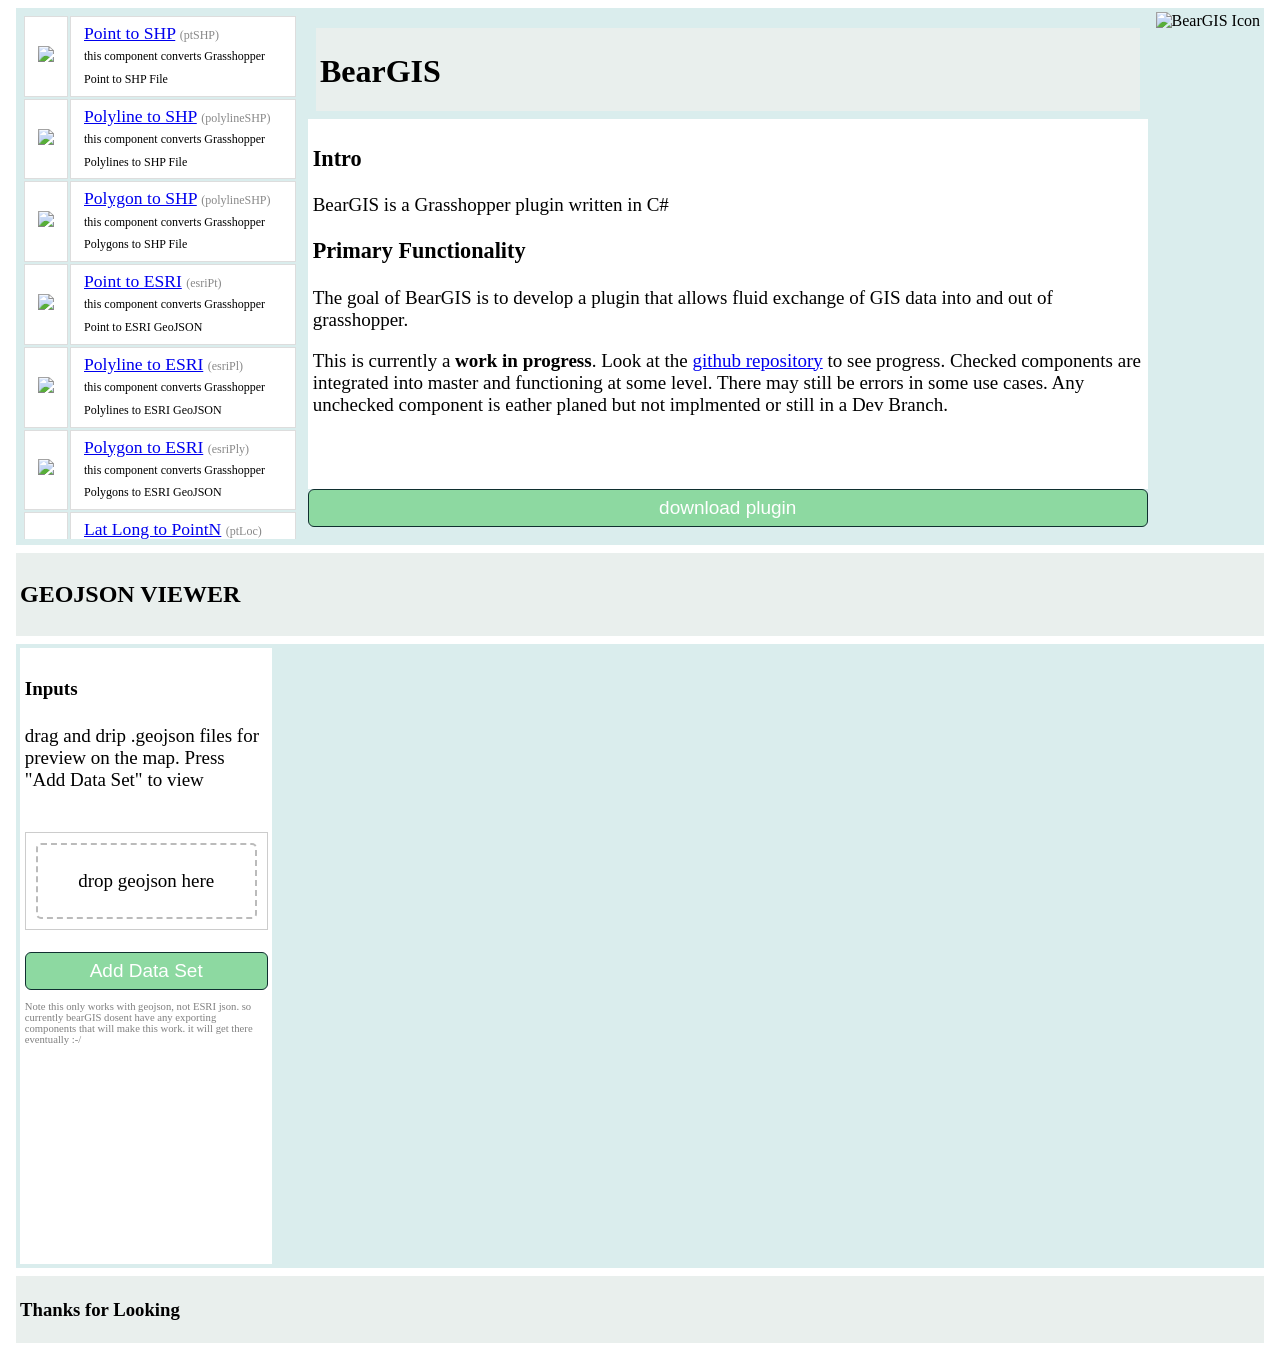
==== docs/index.html @ cea5297b "Update index.html" ====
<!DOCTYPE html>
<html>
  <head>
    <meta charset="utf-8">
    <meta http-equiv="X-UA-Compatible" content="IE=edge">
    <meta name="viewport" content="width=device-width, initial-scale=1">
    <title>BearGIS</title>
    <link rel="icon" href="https://github.com/nicoazel/BearGIS/raw/master/docs/img/BearGISIcon_sml.png">
    <meta name="description" content="BearGIS plugin page, short discription of component list. Also a simple geojson viewer, drag and drop your geojson dataset to view it on the map">
    <link rel="stylesheet" href="css/style.css">

    <!-- Lib Dependancy -->
    <script src="https://ajax.googleapis.com/ajax/libs/jquery/3.2.1/jquery.min.js"></script>
    <script src="js/ol.js"></script>

  </head><!-- end of head -->

  <script>
    //For the Javascript use in this site, all functionality is imported as a function in script tages
    // here you can choose to set global variables to share between differnt script tages
    // you allso will call any scripts to run on loading of the page.

    //gloabal variabls
    var loaded_ghx_master;
    var map;
    var geoJsonDataset;

    //Run all your global functions here
    var onloadfunctions = function (){
      map = loadmap();
    }

  </script>
  <body onload="onloadfunctions()"><!-- breaking out the
      <div class ='titlebar'>
        <h1> Grasshopper Serve : AECTech Hackathon</h1>
      </div> <!-- end of titelbar-->
      <!--------------------------->
      <div class = 'head main flex-grid'>

        <div class = 'col-1'>
          <table class="compose">
            <tbody>
              <!-- component template -->
              <tr>
                <td>
                  <a href="https://github.com/nicoazel/BearGIS">
                    <img src="https://github.com/nicoazel/BearGIS/raw/master/docs/img/comp-icon/BearGISIconSet-14.png">
                  </a>
                </td>
                <td>
                  <a href="https://github.com/nicoazel/BearGIS">Point to SHP</a>
                  <span class="codeword">(ptSHP)</span>
                  <br>
                  <span class="desc">
                    this component converts Grasshopper Point to SHP File
                  </span>
                </td>
              </tr>
              <!-- component template -->
              <tr>
                <td>
                  <a href="https://github.com/nicoazel/BearGIS">
                    <img src="https://github.com/nicoazel/BearGIS/raw/master/docs/img/comp-icon/BearGISIconSet-15.png">
                  </a>
                </td>
                <td>
                  <a href="https://github.com/nicoazel/BearGIS">Polyline to SHP</a>
                  <span class="codeword">(polylineSHP)</span>
                  <br>
                  <span class="desc">
                    this component converts Grasshopper Polylines to SHP File
                  </span>
                </td>
              </tr>
              <!-- component template -->
              <tr>
                <td>
                  <a href="https://github.com/nicoazel/BearGIS">
                    <img src="https://github.com/nicoazel/BearGIS/raw/master/docs/img/comp-icon/BearGISIconSet-16.png">
                  </a>
                </td>
                <td>
                  <a href="https://github.com/nicoazel/BearGIS">Polygon to SHP</a>
                  <span class="codeword">(polylineSHP)</span>
                  <br>
                  <span class="desc">
                    this component converts Grasshopper Polygons to SHP File
                  </span>
                </td>
              </tr>
            <!-- component template -->
            <tr>
              <td>
                <a href="https://github.com/nicoazel/BearGIS">
                  <img src="https://github.com/nicoazel/BearGIS/raw/master/docs/img/comp-icon/BearGISIconSet-14.png">
                </a>
              </td>
              <td>
                <a href="https://github.com/nicoazel/BearGIS">Point to ESRI</a>
                <span class="codeword">(esriPt)</span>
                <br>
                <span class="desc">
                  this component converts Grasshopper Point to ESRI GeoJSON
                </span>
              </td>
            </tr>
            <!-- component template -->
            <tr>
              <td>
                <a href="https://github.com/nicoazel/BearGIS">
                  <img src="https://github.com/nicoazel/BearGIS/raw/master/docs/img/comp-icon/BearGISIconSet-15.png">
                </a>
              </td>
              <td>
                <a href="https://github.com/nicoazel/BearGIS">Polyline to ESRI</a>
                <span class="codeword">(esriPl)</span>
                <br>
                <span class="desc">
                  this component converts Grasshopper Polylines to ESRI GeoJSON
                </span>
              </td>
            </tr>
            <!-- component template -->
            <tr>
              <td>
                <a href="https://github.com/nicoazel/BearGIS">
                  <img src="https://github.com/nicoazel/BearGIS/raw/master/docs/img/comp-icon/BearGISIconSet-16.png">
                </a>
              </td>
              <td>
                <a href="https://github.com/nicoazel/BearGIS">Polygon to ESRI</a>
                <span class="codeword">(esriPly)</span>
                <br>
                <span class="desc">
                  this component converts Grasshopper Polygons to ESRI GeoJSON
                </span>
              </td>
            </tr>
            <!-- component template -->
            <tr>
              <td>
                <a href="https://github.com/nicoazel/BearGIS">
                  <img src="https://github.com/nicoazel/BearGIS/raw/master/docs/img/comp-icon/BearGISIconSet-17.png">
                </a>
              </td>
              <td>
                <a href="https://github.com/nicoazel/BearGIS">Lat Long to PointN</a>
                <span class="codeword">(ptLoc)</span>
                <br>
                <span class="desc">
                  this component takes latatude, longatude, and desired projection system from an ESRI .prj file (ESRI WKT) and generates a point.
                </span>
              </td>
            </tr>
            <!-- component template -->
            <tr>
              <td>
                <a href="https://github.com/nicoazel/BearGIS">
                  <img src="https://github.com/nicoazel/BearGIS/raw/master/docs/img/comp-icon/BearGISIconSet-18.png">
                </a>
              </td>
              <td>
                <a href="https://github.com/nicoazel/BearGIS">Import ESRI GeoJSON</a>
                <span class="codeword">(impEsri)</span>
                <br>
                <span class="desc">
                  this component imports a ESRI formatted GeoJSON with its fields and attributes
                </span>
              </td>
            </tr>
            <!-- component template -->
            <tr>
              <td>
                <a href="https://github.com/nicoazel/BearGIS">
                  <img src="https://github.com/nicoazel/BearGIS/raw/master/docs/img/comp-icon/BearGISIconSet-20.png">
                </a>
              </td>
              <td>
                <a href="https://github.com/nicoazel/BearGIS">Read SHP</a>
                <span class="codeword">(rShp)</span>
                <br>
                <span class="desc">
                  this component reads .shp files into grasshopper!
                </span>
              </td>
            </tr>
          </tbody>
          </table>

        </div>
        <div class="viewer-master col-3" markdown="1">
          <div class="headder">
            <h1>BearGIS</h1>
          </div>
          <div class="center">
          <h3>Intro</h3>
          <p>BearGIS is a Grasshopper plugin written in C#</p>

          <h3>Primary Functionality</h3>
          <p>
            The goal of BearGIS is to develop a plugin that allows fluid exchange of GIS data into and out of grasshopper.
          </p>
          <p>
            This is currently a <strong>work in progress</strong>. Look at the <a href="https://github.com/nicoazel/BearGIS">github repository<a> to see progress. Checked components are integrated into master and functioning at some level. There may still be errors in some use cases. Any unchecked component is eather planed but not implmented or still in a Dev Branch.
          </p>
        </div>
        <div>
          <form method="get" target="_blank" href="https://github.com/nicoazel/BearGIS/raw/master/docs/plugin-zip/BearGIS_v0.01.3.zip" download>
          <button class="downloadButton" >download plugin</button>
        </form>
        </div>
      </div>

      <div class="col-1" markdown="1">
        <img src="https://github.com/nicoazel/BearGIS/raw/master/docs/img/BearGISIcon.png" alt="BearGIS Icon" height="525"/>
      </div>

      </div>



      <div class="headder">
        <h2> GEOJSON VIEWER <h2>
      </div><!-- end of header -->

      <div class = 'main flex-grid'>

        <div class = 'sidebar col-1'>
          <h4>Inputs</h4>
          <p>drag and drip .geojson files for preview on the map. Press "Add Data Set" to view</p>
          <br>
          <!--
          <div class="upload-files">
            <input type="file" id="file-browse" name="files[]" multiple size="1"> // onchange="loadJson()">
            <output class="file-list" id="file-browse-list"></output>
          </div>
        -->

          <div class="upload-files">
            <div id="file-drop-div">drop geojson here</div>
            <output class="file-list" id="file-drop-list"></output>
          </div>
          <br>
          <button class="myButton" onclick="AddLayer()" id=data_add_button type="button">Add Data Set</button>
          <p style="font-size:8pt; color:grey;">Note this only works with geojson, not ESRI json. so currently bearGIS dosent have any exporting components that will make this work. it will get there eventually :-/</p>
        </div><!-- end of Sidebar-->
        <!------------------------->
        <div class = 'viewer-master col-4'>
          <div id = 'viewer-top'>
          </div><!--end of viewer-top-->

          <div id = 'viewer-bottom'>

            <div id="map-div-id">
            </div><!-- end of map div -->

          </div><!--end of viewer-bottom-->
        </div><!-- end of viewer-master -->
        <!------------------------->

      </div><!-- end of main -->


      <!----------------------->
      <div class = "footer">
        <h3> Thanks for Looking</h3>
      </div><!-- end of footer -->

      <!-- Script Zone -->
      <script src='js/loadOpenLayersMap.js'></script>
      <script src='js/loadJsonRequest.js'></script>
      <script src='js/fileDragtoUpload.js'></script>
      <!--
      <script src='js/fileBrowstoUpbload.js'></script>
      -->

  </body>
</html>
---- docs/css/style.css ----
body{
  background-color: black#b4b4b4;

}

/*Class Styles */
.headder{
    background-color: #e9efed;
    align-content: center;
    height: 75px;
    padding: .25em;
    margin: .5em
}

.center{
  background-color: #ffffff;
  display: inline-block;
  min-height: 360px;
  min-width:200px;
  padding: .25em;
  margin: .5em
  font-family:Arial;
  font-size:19px;
}


.main{
  background-color: #daeded;
  padding: .25em;
  margin: .5em
}
.sidebar{
  background-color: #ffffff;
  display: inline-block;
  min-height: 400px;
  min-width:200px;
  padding: .25em;
  margin: .5em
  font-family:Arial;
  font-size:19px;
}
.viewer-master{
  float:right;
  display: inline-block;
  min-width: 400px;
  min-height: 400px
  padding: .25em;
  margin: .5em
}
.footer{
  background-color:#e9efed;
  align-content: center;
  padding: .25em;
  margin: .5em
}

.flex-grid {
  display: flex;
}
.flex-grid .col-1 {
  flex: 1;
}
.flex-grid .col-3 {
  flex: 3;
}
.flex-grid .col-4 {
  flex: 4;
}
/*ID Styles */
#viewer-top{

}
#viewer-bottom{

}
#map-div-id {
  height: 600px;
  width: 100%;
}

/*3d Viwer Styles */
.inner {
  margin:3px 0px 3px 0px;
}

.upload-files{
  padding: 10px;
  border: 1px solid #ccc;
}
#file-drop-div{
  border: 2px dashed #bbb;
  border-radius: 5px;
  padding: 25px;
  text-align: center;
}
.file-list{
  display: inline;
}



#controls {
  flex-direction:column;
  background-color:none;
  overflow:auto;
  top: 0px;
  padding: 10px;
}

.myButton {
	background-color:#8dd9a1;
	-moz-border-radius:6px;
	-webkit-border-radius:6px;
	border-radius:6px;
	border:1px solid #102f30;
	display:inline-block;
	cursor:pointer;
	color:#ffffff;
	font-family:Arial;
	font-size:19px;
	padding:7px 37px;
  width: 100%;
	text-decoration:none;
}
.myButton:hover {
	background-color:#30964b;
}
.myButton:active {
	position:relative;
	top:1px;
}

.downloadButton:hover {
    background-color: #30964b;
}
.downloadButton {
    background-color: #8dd9a1;
    -moz-border-radius: 6px;
    -webkit-border-radius: 6px;
    border-radius: 6px;
    border: 1px solid #102f30;
    display: inline-block;
    cursor: pointer;
    color: #ffffff;
    font-family: Arial;
    font-size: 19px;
    padding: 7px 37px;
    width: 100%;
    text-decoration: none;
}
.downloadButton a{
  cursor: pointer;
  color: #ffffff;
  font-family: Arial;
  font-size: 25px;
  text-decoration:none;
}
.downloadButton:active {
	position:relative;
	top:1px;
}


/* gh styles */
.compse{
  border-collapse: collapse;
  margin: 15px 0;
  border-spacing: 0;
  border: none;
  text-align: left;
  font-weight: normal;
  font-size: 10pt;
}

table tr{
  background-color: #FFF;
}
table td{
  line-height: 1.2;
  border: 1px solid #ddd;
  padding: 6px 13px;
  font-size: 1.1em;
}
tbody{
  overflow-y:scroll;
  height:525px;
  display:block;
}
table a{
  color:#dc3912
  text-decoration: underline;
}
table img{
  boarder:none;
  height:auto;
}
.codeword{
  font-size: 9pt;
  color: #888;
}
.desc{
  font-size: 9pt;
  padding-left: 0px;
  line-height: 1.65em;
}
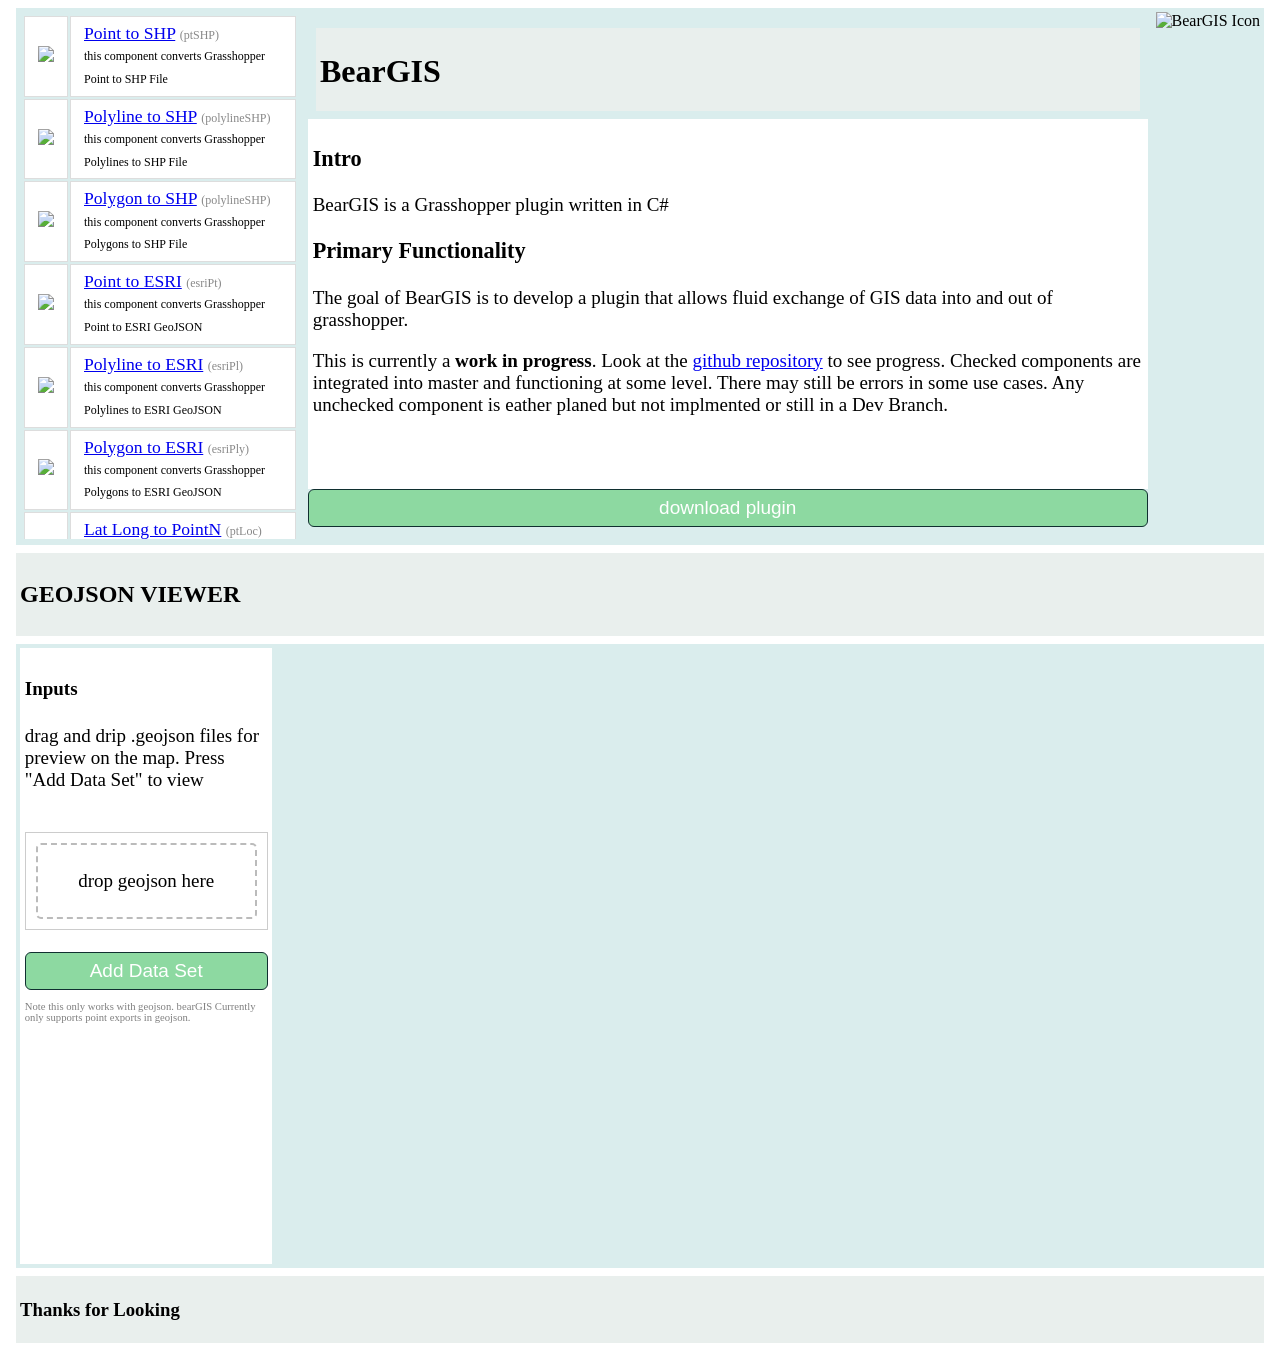
==== commit 2425e130: "geojson" ====
--- a/docs/index.html
+++ b/docs/index.html
@@ -206,7 +206,7 @@
           </p>
         </div>
         <div>
-          <form method="get" target="_blank" href="https://github.com/nicoazel/BearGIS/raw/master/docs/plugin-zip/BearGIS_v0.01.3.zip" download>
+          <form method="get" target="_blank" action="https://github.com/nicoazel/BearGIS/raw/master/docs/plugin-zip/BearGIS_v0.01.5.zip" download>
           <button class="downloadButton" >download plugin</button>
         </form>
         </div>
@@ -243,7 +243,7 @@
           </div>
           <br>
           <button class="myButton" onclick="AddLayer()" id=data_add_button type="button">Add Data Set</button>
-          <p style="font-size:8pt; color:grey;">Note this only works with geojson, not ESRI json. so currently bearGIS dosent have any exporting components that will make this work. it will get there eventually :-/</p>
+          <p style="font-size:8pt; color:grey;">Note this only works with geojson. bearGIS Currently only supports point exports in geojson.</p>
         </div><!-- end of Sidebar-->
         <!------------------------->
         <div class = 'viewer-master col-4'>
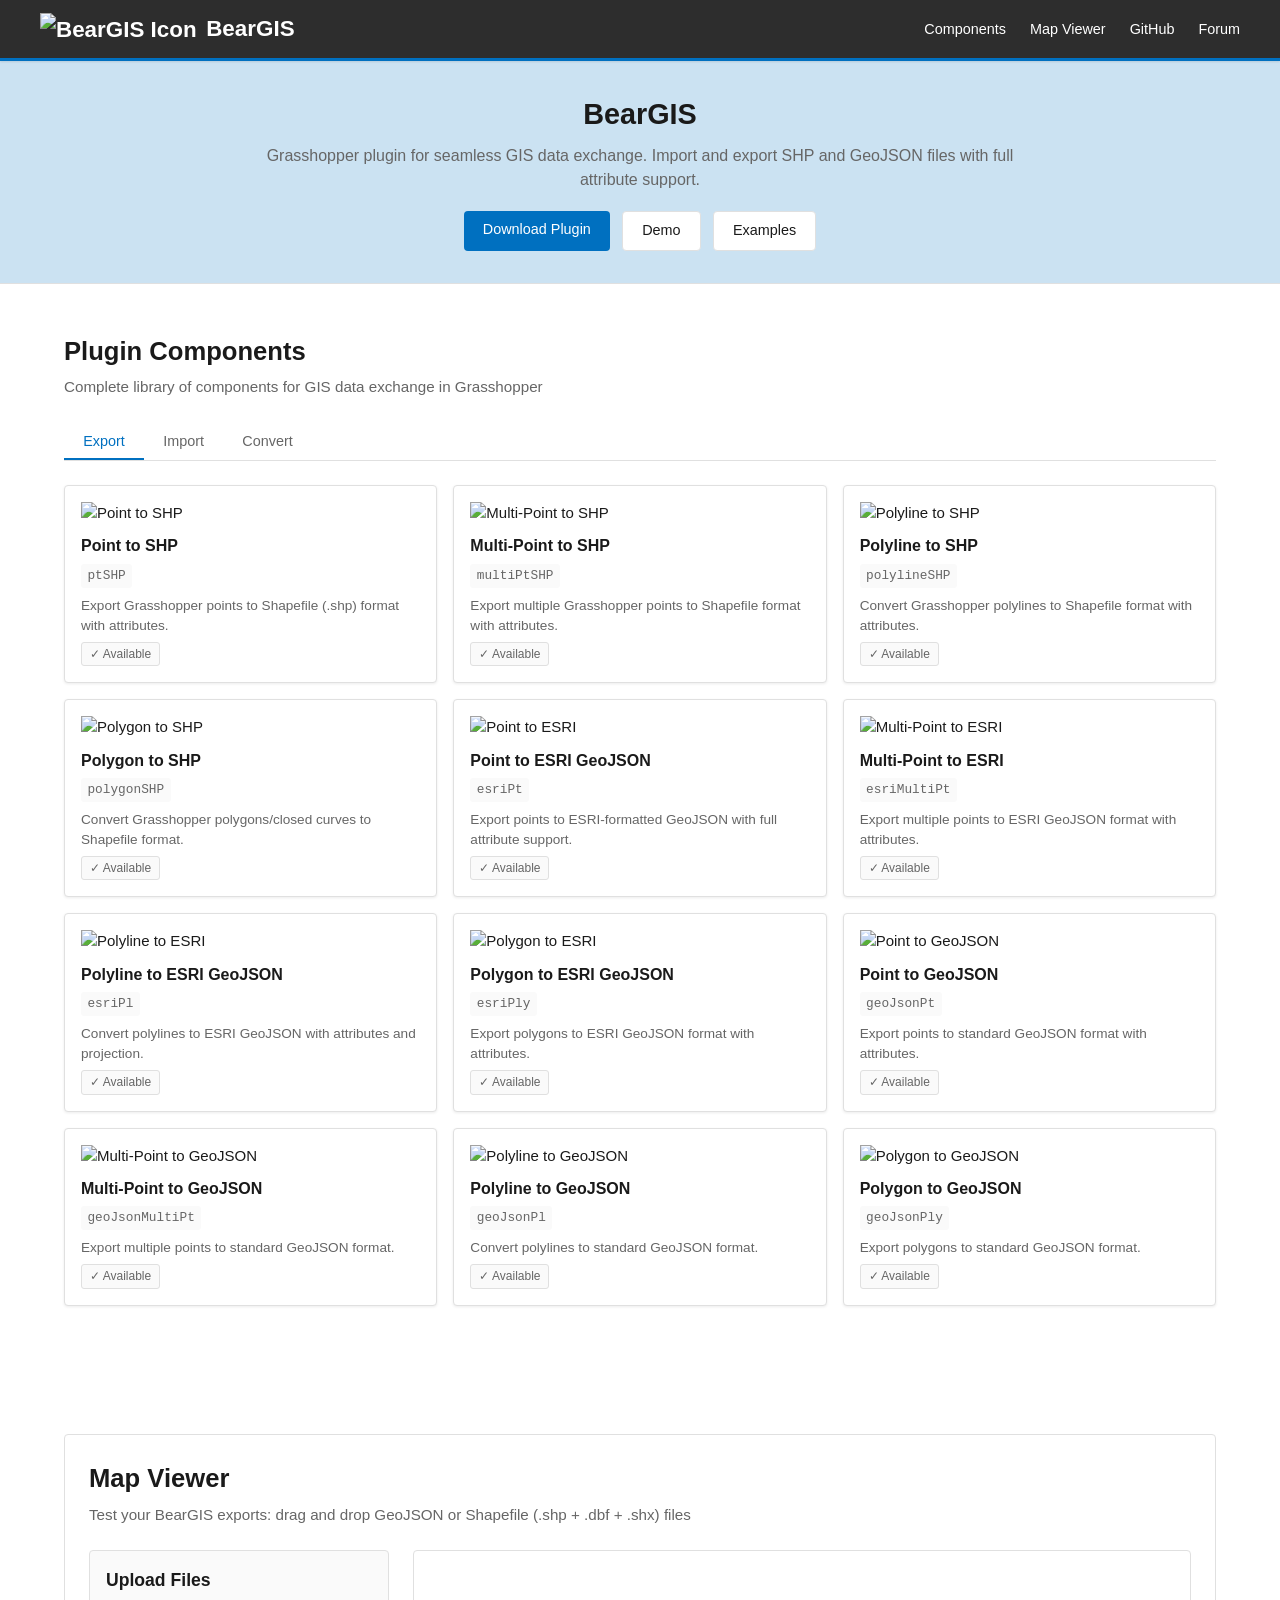
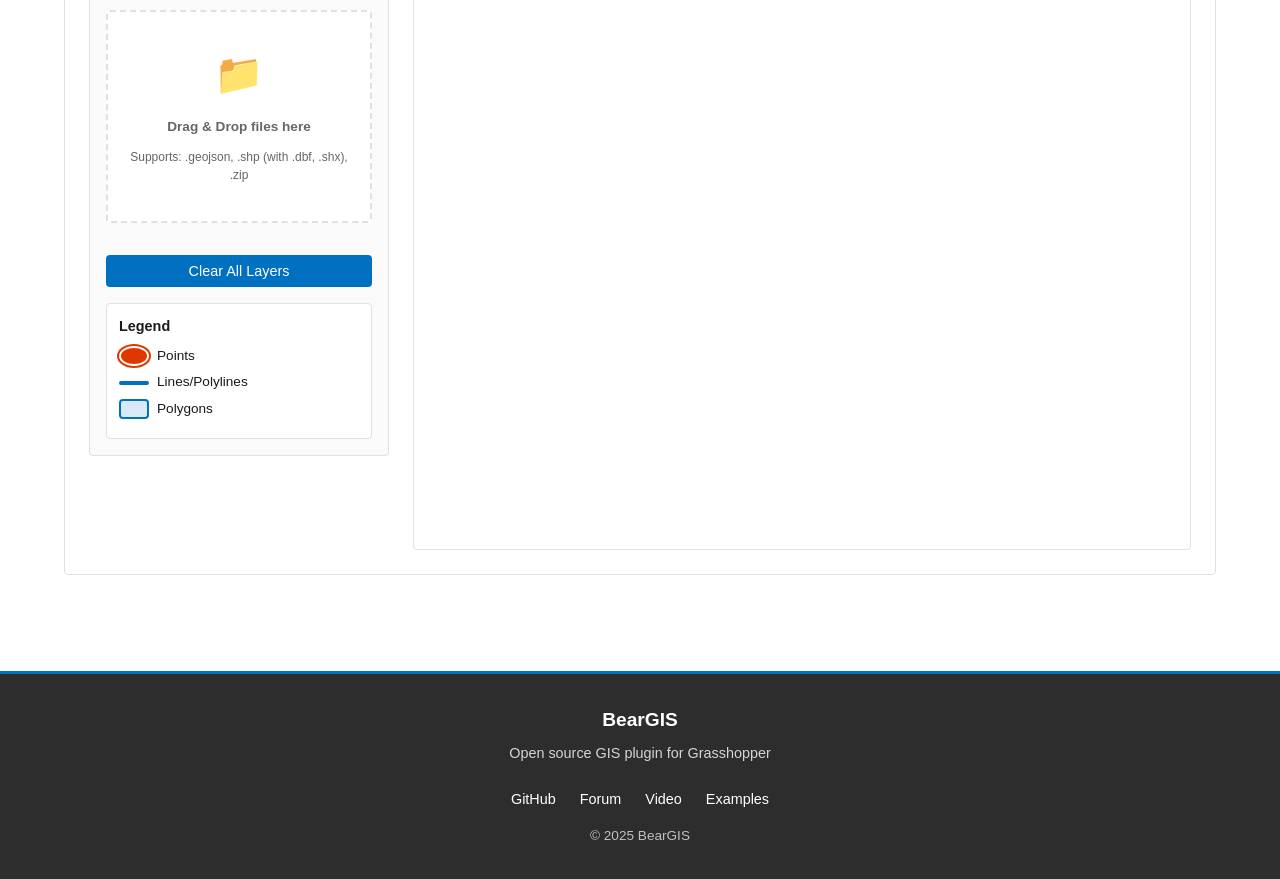
==== commit 8f39e627: "update docs site" ====
--- a/docs/index.html
+++ b/docs/index.html
@@ -1,279 +1,348 @@
 <!DOCTYPE html>
-<html>
+<html lang="en">
   <head>
     <meta charset="utf-8">
     <meta http-equiv="X-UA-Compatible" content="IE=edge">
     <meta name="viewport" content="width=device-width, initial-scale=1">
-    <title>BearGIS</title>
+    <title>BearGIS - Grasshopper GIS Data Exchange Plugin</title>
     <link rel="icon" href="https://github.com/nicoazel/BearGIS/raw/master/docs/img/BearGISIcon_sml.png">
-    <meta name="description" content="BearGIS plugin page, short discription of component list. Also a simple geojson viewer, drag and drop your geojson dataset to view it on the map">
+    <meta name="description" content="BearGIS is a Grasshopper plugin for fluid exchange of GIS data. Export and import SHP and GeoJSON files with an interactive map viewer for testing.">
     <link rel="stylesheet" href="css/style.css">
 
-    <!-- Lib Dependancy -->
+    <!-- Libraries -->
     <script src="https://ajax.googleapis.com/ajax/libs/jquery/3.2.1/jquery.min.js"></script>
     <script src="js/ol.js"></script>
-
-  </head><!-- end of head -->
+    <script src="https://unpkg.com/shpjs@latest/dist/shp.js"></script>
+
+  </head>
 
   <script>
-    //For the Javascript use in this site, all functionality is imported as a function in script tages
-    // here you can choose to set global variables to share between differnt script tages
-    // you allso will call any scripts to run on loading of the page.
-
-    //gloabal variabls
-    var loaded_ghx_master;
+    // Global variables
     var map;
     var geoJsonDataset;
-
-    //Run all your global functions here
+    var loadedLayers = [];
+    var layerCount = 0;
+
+    // Initialize on page load
     var onloadfunctions = function (){
       map = loadmap();
+      setupTabs();
     }
 
+    // Tab functionality
+    function setupTabs() {
+      const tabButtons = document.querySelectorAll('.tab-btn');
+      tabButtons.forEach(button => {
+        button.addEventListener('click', () => {
+          const targetTab = button.dataset.tab;
+          
+          // Remove active class from all buttons and contents
+          document.querySelectorAll('.tab-btn').forEach(btn => btn.classList.remove('active'));
+          document.querySelectorAll('.tab-content').forEach(content => content.classList.remove('active'));
+          
+          // Add active class to clicked button and corresponding content
+          button.classList.add('active');
+          document.getElementById(targetTab).classList.add('active');
+        });
+      });
+    }
   </script>
-  <body onload="onloadfunctions()"><!-- breaking out the
-      <div class ='titlebar'>
-        <h1> Grasshopper Serve : AECTech Hackathon</h1>
-      </div> <!-- end of titelbar-->
-      <!--------------------------->
-      <div class = 'head main flex-grid'>
-
-        <div class = 'col-1'>
-          <table class="compose">
-            <tbody>
-              <!-- component template -->
-              <tr>
-                <td>
-                  <a href="https://github.com/nicoazel/BearGIS">
-                    <img src="https://github.com/nicoazel/BearGIS/raw/master/docs/img/comp-icon/BearGISIconSet-14.png">
-                  </a>
-                </td>
-                <td>
-                  <a href="https://github.com/nicoazel/BearGIS">Point to SHP</a>
-                  <span class="codeword">(ptSHP)</span>
-                  <br>
-                  <span class="desc">
-                    this component converts Grasshopper Point to SHP File
-                  </span>
-                </td>
-              </tr>
-              <!-- component template -->
-              <tr>
-                <td>
-                  <a href="https://github.com/nicoazel/BearGIS">
-                    <img src="https://github.com/nicoazel/BearGIS/raw/master/docs/img/comp-icon/BearGISIconSet-15.png">
-                  </a>
-                </td>
-                <td>
-                  <a href="https://github.com/nicoazel/BearGIS">Polyline to SHP</a>
-                  <span class="codeword">(polylineSHP)</span>
-                  <br>
-                  <span class="desc">
-                    this component converts Grasshopper Polylines to SHP File
-                  </span>
-                </td>
-              </tr>
-              <!-- component template -->
-              <tr>
-                <td>
-                  <a href="https://github.com/nicoazel/BearGIS">
-                    <img src="https://github.com/nicoazel/BearGIS/raw/master/docs/img/comp-icon/BearGISIconSet-16.png">
-                  </a>
-                </td>
-                <td>
-                  <a href="https://github.com/nicoazel/BearGIS">Polygon to SHP</a>
-                  <span class="codeword">(polylineSHP)</span>
-                  <br>
-                  <span class="desc">
-                    this component converts Grasshopper Polygons to SHP File
-                  </span>
-                </td>
-              </tr>
-            <!-- component template -->
-            <tr>
-              <td>
-                <a href="https://github.com/nicoazel/BearGIS">
-                  <img src="https://github.com/nicoazel/BearGIS/raw/master/docs/img/comp-icon/BearGISIconSet-14.png">
-                </a>
-              </td>
-              <td>
-                <a href="https://github.com/nicoazel/BearGIS">Point to ESRI</a>
-                <span class="codeword">(esriPt)</span>
-                <br>
-                <span class="desc">
-                  this component converts Grasshopper Point to ESRI GeoJSON
-                </span>
-              </td>
-            </tr>
-            <!-- component template -->
-            <tr>
-              <td>
-                <a href="https://github.com/nicoazel/BearGIS">
-                  <img src="https://github.com/nicoazel/BearGIS/raw/master/docs/img/comp-icon/BearGISIconSet-15.png">
-                </a>
-              </td>
-              <td>
-                <a href="https://github.com/nicoazel/BearGIS">Polyline to ESRI</a>
-                <span class="codeword">(esriPl)</span>
-                <br>
-                <span class="desc">
-                  this component converts Grasshopper Polylines to ESRI GeoJSON
-                </span>
-              </td>
-            </tr>
-            <!-- component template -->
-            <tr>
-              <td>
-                <a href="https://github.com/nicoazel/BearGIS">
-                  <img src="https://github.com/nicoazel/BearGIS/raw/master/docs/img/comp-icon/BearGISIconSet-16.png">
-                </a>
-              </td>
-              <td>
-                <a href="https://github.com/nicoazel/BearGIS">Polygon to ESRI</a>
-                <span class="codeword">(esriPly)</span>
-                <br>
-                <span class="desc">
-                  this component converts Grasshopper Polygons to ESRI GeoJSON
-                </span>
-              </td>
-            </tr>
-            <!-- component template -->
-            <tr>
-              <td>
-                <a href="https://github.com/nicoazel/BearGIS">
-                  <img src="https://github.com/nicoazel/BearGIS/raw/master/docs/img/comp-icon/BearGISIconSet-17.png">
-                </a>
-              </td>
-              <td>
-                <a href="https://github.com/nicoazel/BearGIS">Lat Long to PointN</a>
-                <span class="codeword">(ptLoc)</span>
-                <br>
-                <span class="desc">
-                  this component takes latatude, longatude, and desired projection system from an ESRI .prj file (ESRI WKT) and generates a point.
-                </span>
-              </td>
-            </tr>
-            <!-- component template -->
-            <tr>
-              <td>
-                <a href="https://github.com/nicoazel/BearGIS">
-                  <img src="https://github.com/nicoazel/BearGIS/raw/master/docs/img/comp-icon/BearGISIconSet-18.png">
-                </a>
-              </td>
-              <td>
-                <a href="https://github.com/nicoazel/BearGIS">Import ESRI GeoJSON</a>
-                <span class="codeword">(impEsri)</span>
-                <br>
-                <span class="desc">
-                  this component imports a ESRI formatted GeoJSON with its fields and attributes
-                </span>
-              </td>
-            </tr>
-            <!-- component template -->
-            <tr>
-              <td>
-                <a href="https://github.com/nicoazel/BearGIS">
-                  <img src="https://github.com/nicoazel/BearGIS/raw/master/docs/img/comp-icon/BearGISIconSet-20.png">
-                </a>
-              </td>
-              <td>
-                <a href="https://github.com/nicoazel/BearGIS">Read SHP</a>
-                <span class="codeword">(rShp)</span>
-                <br>
-                <span class="desc">
-                  this component reads .shp files into grasshopper!
-                </span>
-              </td>
-            </tr>
-          </tbody>
-          </table>
-
-        </div>
-        <div class="viewer-master col-3" markdown="1">
-          <div class="headder">
-            <h1>BearGIS</h1>
-          </div>
-          <div class="center">
-          <h3>Intro</h3>
-          <p>BearGIS is a Grasshopper plugin written in C#</p>
-
-          <h3>Primary Functionality</h3>
-          <p>
-            The goal of BearGIS is to develop a plugin that allows fluid exchange of GIS data into and out of grasshopper.
-          </p>
-          <p>
-            This is currently a <strong>work in progress</strong>. Look at the <a href="https://github.com/nicoazel/BearGIS">github repository<a> to see progress. Checked components are integrated into master and functioning at some level. There may still be errors in some use cases. Any unchecked component is eather planed but not implmented or still in a Dev Branch.
-          </p>
-        </div>
-        <div>
-          <form method="get" target="_blank" action="https://github.com/nicoazel/BearGIS/raw/master/docs/plugin-zip/BearGIS_v0.01.5.zip" download>
-          <button class="downloadButton" >download plugin</button>
-        </form>
-        </div>
-      </div>
-
-      <div class="col-1" markdown="1">
-        <img src="https://github.com/nicoazel/BearGIS/raw/master/docs/img/BearGISIcon.png" alt="BearGIS Icon" height="525"/>
-      </div>
-
-      </div>
-
-
-
-      <div class="headder">
-        <h2> GEOJSON VIEWER <h2>
-      </div><!-- end of header -->
-
-      <div class = 'main flex-grid'>
-
-        <div class = 'sidebar col-1'>
-          <h4>Inputs</h4>
-          <p>drag and drip .geojson files for preview on the map. Press "Add Data Set" to view</p>
-          <br>
-          <!--
-          <div class="upload-files">
-            <input type="file" id="file-browse" name="files[]" multiple size="1"> // onchange="loadJson()">
-            <output class="file-list" id="file-browse-list"></output>
-          </div>
-        -->
-
-          <div class="upload-files">
-            <div id="file-drop-div">drop geojson here</div>
-            <output class="file-list" id="file-drop-list"></output>
-          </div>
-          <br>
-          <button class="myButton" onclick="AddLayer()" id=data_add_button type="button">Add Data Set</button>
-          <p style="font-size:8pt; color:grey;">Note this only works with geojson. bearGIS Currently only supports point exports in geojson.</p>
-        </div><!-- end of Sidebar-->
-        <!------------------------->
-        <div class = 'viewer-master col-4'>
-          <div id = 'viewer-top'>
-          </div><!--end of viewer-top-->
-
-          <div id = 'viewer-bottom'>
-
-            <div id="map-div-id">
-            </div><!-- end of map div -->
-
-          </div><!--end of viewer-bottom-->
-        </div><!-- end of viewer-master -->
-        <!------------------------->
-
-      </div><!-- end of main -->
-
-
-      <!----------------------->
-      <div class = "footer">
-        <h3> Thanks for Looking</h3>
-      </div><!-- end of footer -->
-
-      <!-- Script Zone -->
-      <script src='js/loadOpenLayersMap.js'></script>
-      <script src='js/loadJsonRequest.js'></script>
-      <script src='js/fileDragtoUpload.js'></script>
-      <!--
-      <script src='js/fileBrowstoUpbload.js'></script>
-      -->
+
+  <body onload="onloadfunctions()">
+    <!-- Navigation -->
+    <nav class="navbar">
+      <div class="navbar-content">
+        <h1>
+          <img src="https://github.com/nicoazel/BearGIS/raw/master/docs/img/BearGISIcon_sml.png" alt="BearGIS Icon">
+          BearGIS
+        </h1>
+        <ul class="nav-links">
+          <li><a href="#components">Components</a></li>
+          <li><a href="#map-viewer">Map Viewer</a></li>
+          <li><a href="https://github.com/nicoazel/BearGIS" target="_blank">GitHub</a></li>
+          <li><a href="https://discourse.mcneel.com/t/beargis-plugin-gis-data-reader-writer-shp-geojson/78602" target="_blank">Forum</a></li>
+        </ul>
+      </div>
+    </nav>
+
+    <!-- Hero Section -->
+    <section class="hero">
+      <div class="hero-content">
+        <h2>BearGIS</h2>
+        <p>Grasshopper plugin for seamless GIS data exchange. Import and export SHP and GeoJSON files with full attribute support.</p>
+        <div style="display: flex; gap: 0.75rem; justify-content: center; flex-wrap: wrap;">
+          <a href="https://github.com/nicoazel/BearGIS/raw/master/docs/plugin-zip/BearGIS_v0.01.6.zip" class="btn" download>Download Plugin</a>
+          <a href="https://youtu.be/wtc19CEzHuw" class="btn btn-secondary" target="_blank">Demo</a>
+          <a href="https://github.com/nicoazel/BearGIS/raw/master/docs/BearGIS%20Example.zip" class="btn btn-secondary" download>Examples</a>
+        </div>
+      </div>
+    </section>
+
+    <!-- Components Section -->
+    <section id="components" class="section">
+      <div class="container">
+        <div class="section-header">
+          <h2>Plugin Components</h2>
+          <p>Complete library of components for GIS data exchange in Grasshopper</p>
+        </div>
+
+        <!-- Tabs -->
+        <div class="tabs">
+          <button class="tab-btn active" data-tab="export-tab">Export</button>
+          <button class="tab-btn" data-tab="import-tab">Import</button>
+          <button class="tab-btn" data-tab="convert-tab">Convert</button>
+        </div>
+
+        <!-- Export Tab -->
+        <div id="export-tab" class="tab-content active">
+          <div class="card-grid">
+            <!-- Point to SHP -->
+            <div class="card fade-in">
+              <img class="card-icon" src="https://github.com/nicoazel/BearGIS/raw/master/docs/img/comp-icon/BearGISIconSet-14.png" alt="Point to SHP">
+              <h3>Point to SHP</h3>
+              <span class="component-name">ptSHP</span>
+              <p>Export Grasshopper points to Shapefile (.shp) format with attributes.</p>
+              <span class="card-status status-available">✓ Available</span>
+            </div>
+
+            <!-- Multi-Point to SHP -->
+            <div class="card fade-in">
+              <img class="card-icon" src="https://github.com/nicoazel/BearGIS/raw/master/docs/img/comp-icon/BearGISIconSet-14.png" alt="Multi-Point to SHP">
+              <h3>Multi-Point to SHP</h3>
+              <span class="component-name">multiPtSHP</span>
+              <p>Export multiple Grasshopper points to Shapefile format with attributes.</p>
+              <span class="card-status status-available">✓ Available</span>
+            </div>
+
+            <!-- Polyline to SHP -->
+            <div class="card fade-in">
+              <img class="card-icon" src="https://github.com/nicoazel/BearGIS/raw/master/docs/img/comp-icon/BearGISIconSet-15.png" alt="Polyline to SHP">
+              <h3>Polyline to SHP</h3>
+              <span class="component-name">polylineSHP</span>
+              <p>Convert Grasshopper polylines to Shapefile format with attributes.</p>
+              <span class="card-status status-available">✓ Available</span>
+            </div>
+
+            <!-- Polygon to SHP -->
+            <div class="card fade-in">
+              <img class="card-icon" src="https://github.com/nicoazel/BearGIS/raw/master/docs/img/comp-icon/BearGISIconSet-16.png" alt="Polygon to SHP">
+              <h3>Polygon to SHP</h3>
+              <span class="component-name">polygonSHP</span>
+              <p>Convert Grasshopper polygons/closed curves to Shapefile format.</p>
+              <span class="card-status status-available">✓ Available</span>
+            </div>
+
+            <!-- Point to ESRI GeoJSON -->
+            <div class="card fade-in">
+              <img class="card-icon" src="https://github.com/nicoazel/BearGIS/raw/master/docs/img/comp-icon/BearGISIconSet-14.png" alt="Point to ESRI">
+              <h3>Point to ESRI GeoJSON</h3>
+              <span class="component-name">esriPt</span>
+              <p>Export points to ESRI-formatted GeoJSON with full attribute support.</p>
+              <span class="card-status status-available">✓ Available</span>
+            </div>
+
+            <!-- Multi-Point to ESRI GeoJSON -->
+            <div class="card fade-in">
+              <img class="card-icon" src="https://github.com/nicoazel/BearGIS/raw/master/docs/img/comp-icon/BearGISIconSet-14.png" alt="Multi-Point to ESRI">
+              <h3>Multi-Point to ESRI</h3>
+              <span class="component-name">esriMultiPt</span>
+              <p>Export multiple points to ESRI GeoJSON format with attributes.</p>
+              <span class="card-status status-available">✓ Available</span>
+            </div>
+
+            <!-- Polyline to ESRI GeoJSON -->
+            <div class="card fade-in">
+              <img class="card-icon" src="https://github.com/nicoazel/BearGIS/raw/master/docs/img/comp-icon/BearGISIconSet-15.png" alt="Polyline to ESRI">
+              <h3>Polyline to ESRI GeoJSON</h3>
+              <span class="component-name">esriPl</span>
+              <p>Convert polylines to ESRI GeoJSON with attributes and projection.</p>
+              <span class="card-status status-available">✓ Available</span>
+            </div>
+
+            <!-- Polygon to ESRI GeoJSON -->
+            <div class="card fade-in">
+              <img class="card-icon" src="https://github.com/nicoazel/BearGIS/raw/master/docs/img/comp-icon/BearGISIconSet-16.png" alt="Polygon to ESRI">
+              <h3>Polygon to ESRI GeoJSON</h3>
+              <span class="component-name">esriPly</span>
+              <p>Export polygons to ESRI GeoJSON format with attributes.</p>
+              <span class="card-status status-available">✓ Available</span>
+            </div>
+
+            <!-- Point to GeoJSON -->
+            <div class="card fade-in">
+              <img class="card-icon" src="https://github.com/nicoazel/BearGIS/raw/master/docs/img/comp-icon/BearGISIconSet-14.png" alt="Point to GeoJSON">
+              <h3>Point to GeoJSON</h3>
+              <span class="component-name">geoJsonPt</span>
+              <p>Export points to standard GeoJSON format with attributes.</p>
+              <span class="card-status status-available">✓ Available</span>
+            </div>
+
+            <!-- Multi-Point to GeoJSON -->
+            <div class="card fade-in">
+              <img class="card-icon" src="https://github.com/nicoazel/BearGIS/raw/master/docs/img/comp-icon/BearGISIconSet-14.png" alt="Multi-Point to GeoJSON">
+              <h3>Multi-Point to GeoJSON</h3>
+              <span class="component-name">geoJsonMultiPt</span>
+              <p>Export multiple points to standard GeoJSON format.</p>
+              <span class="card-status status-available">✓ Available</span>
+            </div>
+
+            <!-- Polyline to GeoJSON -->
+            <div class="card fade-in">
+              <img class="card-icon" src="https://github.com/nicoazel/BearGIS/raw/master/docs/img/comp-icon/BearGISIconSet-15.png" alt="Polyline to GeoJSON">
+              <h3>Polyline to GeoJSON</h3>
+              <span class="component-name">geoJsonPl</span>
+              <p>Convert polylines to standard GeoJSON format.</p>
+              <span class="card-status status-available">✓ Available</span>
+            </div>
+
+            <!-- Polygon to GeoJSON -->
+            <div class="card fade-in">
+              <img class="card-icon" src="https://github.com/nicoazel/BearGIS/raw/master/docs/img/comp-icon/BearGISIconSet-16.png" alt="Polygon to GeoJSON">
+              <h3>Polygon to GeoJSON</h3>
+              <span class="component-name">geoJsonPly</span>
+              <p>Export polygons to standard GeoJSON format.</p>
+              <span class="card-status status-available">✓ Available</span>
+            </div>
+          </div>
+        </div>
+
+        <!-- Import Tab -->
+        <div id="import-tab" class="tab-content">
+          <div class="card-grid">
+            <!-- Read SHP -->
+            <div class="card fade-in">
+              <img class="card-icon" src="https://github.com/nicoazel/BearGIS/raw/master/docs/img/comp-icon/BearGISIconSet-20.png" alt="Read SHP">
+              <h3>Read SHP</h3>
+              <span class="component-name">rShp</span>
+              <p>Import Shapefile (.shp) into Grasshopper with geometry and attributes. Multi-part geometries are handled with sub-branches.</p>
+              <span class="card-status status-available">✓ Available</span>
+            </div>
+
+            <!-- Import ESRI GeoJSON -->
+            <div class="card fade-in">
+              <img class="card-icon" src="https://github.com/nicoazel/BearGIS/raw/master/docs/img/comp-icon/BearGISIconSet-18.png" alt="Import ESRI GeoJSON">
+              <h3>Import ESRI GeoJSON</h3>
+              <span class="component-name">impEsri</span>
+              <p>Import ESRI-formatted GeoJSON files with fields and attributes. Supports multi-part geometry with sub-branches.</p>
+              <span class="card-status status-available">✓ Available</span>
+            </div>
+
+            <!-- Import GeoJSON -->
+            <div class="card fade-in">
+              <img class="card-icon" src="https://github.com/nicoazel/BearGIS/raw/master/docs/img/comp-icon/BearGISIconSet-18.png" alt="Import GeoJSON">
+              <h3>Import GeoJSON</h3>
+              <span class="component-name">impGeoJson</span>
+              <p>Import standard GeoJSON files with all fields and attributes. Multi-part geometry supported.</p>
+              <span class="card-status status-available">✓ Available</span>
+            </div>
+          </div>
+        </div>
+
+        <!-- Convert Tab -->
+        <div id="convert-tab" class="tab-content">
+          <div class="card-grid">
+            <!-- Lat Long to Point -->
+            <div class="card fade-in">
+              <img class="card-icon" src="https://github.com/nicoazel/BearGIS/raw/master/docs/img/comp-icon/BearGISIconSet-17.png" alt="Lat Long to Point">
+              <h3>Lat Long to Point</h3>
+              <span class="component-name">ptLoc</span>
+              <p>Convert latitude/longitude coordinates to Grasshopper points using ESRI .prj files. All coordinates are in WGS84 (EPSG:4326).</p>
+              <span class="card-status status-available">✓ Available</span>
+            </div>
+
+            <!-- Point to Lat Lon -->
+            <div class="card fade-in">
+              <img class="card-icon" src="https://github.com/nicoazel/BearGIS/raw/master/docs/img/comp-icon/BearGISIconSet-17.png" alt="Point to Lat Lon">
+              <h3>Point to Lat Lon</h3>
+              <span class="component-name">ptLatLon</span>
+              <p>Convert Grasshopper points to latitude/longitude based on .prj file projection. Outputs in WGS84.</p>
+              <span class="card-status status-available">✓ Available</span>
+            </div>
+
+            <!-- Reproject -->
+            <div class="card fade-in">
+              <img class="card-icon" src="https://github.com/nicoazel/BearGIS/raw/master/docs/img/comp-icon/BearGISIconSet-17.png" alt="Reproject">
+              <h3>Reproject</h3>
+              <span class="component-name">reproject</span>
+              <p>Transform points between different projection systems using ESRI .prj files.</p>
+              <span class="card-status status-available">✓ Available</span>
+            </div>
+          </div>
+        </div>
+      </div>
+    </section>
+
+    <!-- Map Viewer Section -->
+    <section id="map-viewer" class="section">
+      <div class="container">
+        <div class="map-section">
+          <div class="section-header">
+            <h2>Map Viewer</h2>
+            <p>Test your BearGIS exports: drag and drop GeoJSON or Shapefile (.shp + .dbf + .shx) files</p>
+          </div>
+
+          <div class="map-container">
+            <!-- Controls Sidebar -->
+            <div class="map-controls">
+              <h3>Upload Files</h3>
+              
+              <div class="upload-area" id="file-drop-div">
+                <div class="upload-icon">📁</div>
+                <p><strong>Drag & Drop files here</strong></p>
+                <p class="file-types">Supports: .geojson, .shp (with .dbf, .shx), .zip</p>
+              </div>
+
+              <div id="file-list-container" style="display: none;">
+                <h4>Loaded Files</h4>
+                <div class="file-list" id="file-drop-list"></div>
+              </div>
+
+              <button class="btn" onclick="clearAllLayers()" style="width: 100%; margin-top: 1rem;">Clear All Layers</button>
+
+              <div class="map-legend">
+                <h4>Legend</h4>
+                <div class="legend-item">
+                  <div class="legend-symbol point"></div>
+                  <span>Points</span>
+                </div>
+                <div class="legend-item">
+                  <div class="legend-symbol line"></div>
+                  <span>Lines/Polylines</span>
+                </div>
+                <div class="legend-item">
+                  <div class="legend-symbol polygon"></div>
+                  <span>Polygons</span>
+                </div>
+              </div>
+            </div>
+
+            <!-- Map -->
+            <div>
+              <div id="map-div-id"></div>
+            </div>
+          </div>
+        </div>
+      </div>
+    </section>
+
+    <!-- Footer -->
+    <footer class="footer">
+      <div class="footer-content">
+        <h3>BearGIS</h3>
+        <p>Open source GIS plugin for Grasshopper</p>
+        <div class="footer-links">
+          <a href="https://github.com/nicoazel/BearGIS" target="_blank">GitHub</a>
+          <a href="https://discourse.mcneel.com/t/beargis-plugin-gis-data-reader-writer-shp-geojson/78602" target="_blank">Forum</a>
+          <a href="https://youtu.be/wtc19CEzHuw" target="_blank">Video</a>
+          <a href="https://github.com/nicoazel/BearGIS/raw/master/docs/BearGIS%20Example.zip" download>Examples</a>
+        </div>
+        <p style="margin-top: 1rem; opacity: 0.7; font-size: 0.85rem;">&copy; 2025 BearGIS</p>
+      </div>
+    </footer>
+
+    <!-- Scripts -->
+    <script src='js/loadOpenLayersMap.js'></script>
+    <script src='js/fileHandler.js'></script>
 
   </body>
 </html>
--- a/docs/css/style.css
+++ b/docs/css/style.css
@@ -1,205 +1,582 @@
-body{
-  background-color: black#b4b4b4;
-
-}
-
-/*Class Styles */
-.headder{
-    background-color: #e9efed;
-    align-content: center;
-    height: 75px;
-    padding: .25em;
-    margin: .5em
-}
-
-.center{
-  background-color: #ffffff;
+:root {
+  --primary-color: #0070c0;
+  --primary-dark: #2d2d2d;
+  --accent-red: #de3800;
+  --accent-brown: #99583f;
+  --accent-light-blue: #cbe2f2;
+  --bg-color: #ffffff;
+  --card-bg: #fafafa;
+  --text-primary: #1a1a1a;
+  --text-secondary: #666666;
+  --border-color: #e0e0e0;
+  --shadow: 0 1px 3px rgba(0,0,0,0.08);
+  --shadow-hover: 0 2px 6px rgba(0,0,0,0.12);
+}
+
+* {
+  margin: 0;
+  padding: 0;
+  box-sizing: border-box;
+}
+
+body {
+  font-family: -apple-system, BlinkMacSystemFont, 'Segoe UI', Roboto, 'Helvetica Neue', Arial, sans-serif;
+  background-color: var(--bg-color);
+  color: var(--text-primary);
+  line-height: 1.5;
+  overflow-x: hidden;
+  font-size: 15px;
+}
+
+/* Navigation */
+.navbar {
+  background: var(--primary-dark);
+  color: white;
+  padding: 0.75rem 1.5rem;
+  box-shadow: 0 1px 2px rgba(0,0,0,0.1);
+  position: sticky;
+  top: 0;
+  z-index: 1000;
+  border-bottom: 3px solid var(--primary-color);
+}
+
+.navbar-content {
+  max-width: 1200px;
+  margin: 0 auto;
+  display: flex;
+  justify-content: space-between;
+  align-items: center;
+}
+
+.navbar h1 {
+  font-size: 1.4rem;
+  font-weight: 600;
+  display: flex;
+  align-items: center;
+  gap: 0.6rem;
+}
+
+.navbar img {
+  height: 32px;
+  width: auto;
+}
+
+.nav-links {
+  display: flex;
+  gap: 1.5rem;
+  list-style: none;
+}
+
+.nav-links a {
+  color: white;
+  text-decoration: none;
+  font-weight: 400;
+  font-size: 0.9rem;
+  transition: color 0.2s;
+}
+
+.nav-links a:hover {
+  color: var(--primary-color);
+}
+
+/* Hero Section */
+.hero {
+  background: var(--accent-light-blue);
+  padding: 2rem 1.5rem;
+  text-align: center;
+  border-bottom: 1px solid var(--border-color);
+}
+
+.hero-content {
+  max-width: 800px;
+  margin: 0 auto;
+}
+
+.hero h2 {
+  font-size: 1.8rem;
+  margin-bottom: 0.5rem;
+  color: var(--text-primary);
+  font-weight: 600;
+}
+
+.hero p {
+  font-size: 1rem;
+  color: var(--text-secondary);
+  margin-bottom: 1.2rem;
+  line-height: 1.5;
+}
+
+.btn {
   display: inline-block;
-  min-height: 360px;
-  min-width:200px;
-  padding: .25em;
-  margin: .5em
-  font-family:Arial;
-  font-size:19px;
-}
-
-
-.main{
-  background-color: #daeded;
-  padding: .25em;
-  margin: .5em
-}
-.sidebar{
-  background-color: #ffffff;
+  padding: 0.5rem 1.2rem;
+  background-color: var(--primary-color);
+  color: white;
+  text-decoration: none;
+  border-radius: 4px;
+  font-weight: 500;
+  font-size: 0.9rem;
+  transition: all 0.2s;
+  border: none;
+  cursor: pointer;
+}
+
+.btn:hover {
+  background-color: var(--primary-dark);
+  transform: translateY(-1px);
+}
+
+.btn-secondary {
+  background-color: white;
+  color: var(--text-primary);
+  border: 1px solid var(--border-color);
+}
+
+.btn-secondary:hover {
+  background-color: var(--card-bg);
+}
+
+/* Container */
+.container {
+  max-width: 1200px;
+  margin: 0 auto;
+  padding: 1.5rem;
+}
+
+/* Section Styles */
+.section {
+  padding: 1.5rem 0;
+}
+
+.section-header {
+  margin-bottom: 1.5rem;
+}
+
+.section-header h2 {
+  font-size: 1.6rem;
+  color: var(--text-primary);
+  margin-bottom: 0.4rem;
+  font-weight: 600;
+}
+
+.section-header p {
+  font-size: 0.95rem;
+  color: var(--text-secondary);
+  max-width: 700px;
+  line-height: 1.5;
+}
+
+/* Cards */
+.card-grid {
+  display: grid;
+  grid-template-columns: repeat(auto-fill, minmax(280px, 1fr));
+  gap: 1rem;
+  margin-bottom: 1rem;
+}
+
+.card {
+  background: white;
+  border-radius: 4px;
+  padding: 1rem;
+  box-shadow: var(--shadow);
+  transition: box-shadow 0.2s;
+  border: 1px solid var(--border-color);
+}
+
+.card:hover {
+  box-shadow: var(--shadow-hover);
+}
+
+.card-icon {
+  width: 40px;
+  height: 40px;
+  margin-bottom: 0.6rem;
+  object-fit: contain;
+}
+
+.card h3 {
+  font-size: 1rem;
+  margin-bottom: 0.3rem;
+  color: var(--text-primary);
+  font-weight: 600;
+}
+
+.card .component-name {
+  font-size: 0.8rem;
+  color: var(--text-secondary);
+  font-family: 'Courier New', monospace;
+  background: var(--card-bg);
+  padding: 0.15rem 0.4rem;
+  border-radius: 3px;
   display: inline-block;
-  min-height: 400px;
-  min-width:200px;
-  padding: .25em;
-  margin: .5em
-  font-family:Arial;
-  font-size:19px;
-}
-.viewer-master{
-  float:right;
+  margin-bottom: 0.5rem;
+}
+
+.card p {
+  color: var(--text-secondary);
+  font-size: 0.85rem;
+  line-height: 1.45;
+}
+
+.card-status {
   display: inline-block;
-  min-width: 400px;
-  min-height: 400px
-  padding: .25em;
-  margin: .5em
-}
-.footer{
-  background-color:#e9efed;
-  align-content: center;
-  padding: .25em;
-  margin: .5em
-}
-
-.flex-grid {
-  display: flex;
-}
-.flex-grid .col-1 {
+  padding: 0.15rem 0.5rem;
+  border-radius: 3px;
+  font-size: 0.75rem;
+  font-weight: 500;
+  margin-top: 0.4rem;
+}
+
+.status-available {
+  background: var(--card-bg);
+  color: var(--text-secondary);
+  border: 1px solid var(--border-color);
+}
+
+.status-wip {
+  background: #fff3cd;
+  color: #856404;
+}
+
+/* Tabs */
+.tabs {
+  display: flex;
+  gap: 0;
+  margin-bottom: 1.5rem;
+  border-bottom: 1px solid var(--border-color);
+  flex-wrap: wrap;
+}
+
+.tab-btn {
+  padding: 0.6rem 1.2rem;
+  background: none;
+  border: none;
+  color: var(--text-secondary);
+  font-size: 0.9rem;
+  font-weight: 500;
+  cursor: pointer;
+  border-bottom: 2px solid transparent;
+  transition: all 0.2s;
+}
+
+.tab-btn:hover {
+  color: var(--text-primary);
+}
+
+.tab-btn.active {
+  color: var(--primary-color);
+  border-bottom-color: var(--primary-color);
+}
+
+.tab-content {
+  display: none;
+}
+
+.tab-content.active {
+  display: block;
+}
+
+/* Map Viewer Section */
+.map-section {
+  background: white;
+  border: 1px solid var(--border-color);
+  border-radius: 4px;
+  padding: 1.5rem;
+  margin: 1rem 0;
+}
+
+.map-container {
+  display: grid;
+  grid-template-columns: 300px 1fr;
+  gap: 1.5rem;
+  margin-top: 1rem;
+}
+
+.map-controls {
+  background: var(--card-bg);
+  padding: 1rem;
+  border-radius: 4px;
+  height: fit-content;
+  border: 1px solid var(--border-color);
+}
+
+.map-controls h3 {
+  font-size: 1.1rem;
+  margin-bottom: 1rem;
+  color: var(--text-primary);
+  font-weight: 600;
+}
+
+.upload-area {
+  border: 2px dashed var(--border-color);
+  border-radius: 4px;
+  padding: 2rem 1rem;
+  text-align: center;
+  background: white;
+  transition: all 0.2s;
+  margin-bottom: 1rem;
+  position: relative;
+  cursor: pointer;
+  min-height: 120px;
+  display: flex;
+  flex-direction: column;
+  justify-content: center;
+  align-items: center;
+}
+
+.upload-area:hover {
+  border-color: var(--primary-color);
+  background: var(--accent-light-blue);
+}
+
+.upload-area.drag-over {
+  border-color: var(--primary-color);
+  background: var(--accent-light-blue);
+  border-style: solid;
+}
+
+.upload-icon {
+  font-size: 2.5rem;
+  color: var(--text-secondary);
+  margin-bottom: 0.5rem;
+  pointer-events: none;
+}
+
+.upload-area p {
+  color: var(--text-secondary);
+  font-size: 0.85rem;
+  margin: 0.3rem 0;
+  pointer-events: none;
+}
+
+.upload-area .file-types {
+  font-size: 0.75rem;
+  color: var(--text-secondary);
+  margin-top: 0.4rem;
+  font-weight: 400;
+  pointer-events: none;
+}
+
+.file-list {
+  background: white;
+  border-radius: 4px;
+  padding: 0.5rem;
+  margin: 0.5rem 0;
+  max-height: 180px;
+  overflow-y: auto;
+  border: 1px solid var(--border-color);
+}
+
+.file-item {
+  display: flex;
+  justify-content: space-between;
+  align-items: center;
+  padding: 0.5rem;
+  background: var(--card-bg);
+  border-radius: 3px;
+  margin-bottom: 0.4rem;
+  font-size: 0.85rem;
+}
+
+.file-item:last-child {
+  margin-bottom: 0;
+}
+
+.file-info {
   flex: 1;
-}
-.flex-grid .col-3 {
-  flex: 3;
-}
-.flex-grid .col-4 {
-  flex: 4;
-}
-/*ID Styles */
-#viewer-top{
-
-}
-#viewer-bottom{
-
-}
+  min-width: 0;
+}
+
+.file-name {
+  font-weight: 500;
+  color: var(--text-primary);
+  font-size: 0.85rem;
+  white-space: nowrap;
+  overflow: hidden;
+  text-overflow: ellipsis;
+}
+
+.file-size {
+  font-size: 0.75rem;
+  color: var(--text-secondary);
+}
+
+.remove-file {
+  background: none;
+  color: var(--text-secondary);
+  border: 1px solid var(--border-color);
+  padding: 0.3rem 0.6rem;
+  border-radius: 3px;
+  cursor: pointer;
+  font-size: 0.75rem;
+  transition: all 0.2s;
+}
+
+.remove-file:hover {
+  background: var(--accent-red);
+  color: white;
+  border-color: var(--accent-red);
+}
+
 #map-div-id {
   height: 600px;
   width: 100%;
-}
-
-/*3d Viwer Styles */
-.inner {
-  margin:3px 0px 3px 0px;
-}
-
-.upload-files{
-  padding: 10px;
-  border: 1px solid #ccc;
-}
-#file-drop-div{
-  border: 2px dashed #bbb;
-  border-radius: 5px;
-  padding: 25px;
+  border-radius: 4px;
+  overflow: hidden;
+  border: 1px solid var(--border-color);
+}
+
+.map-legend {
+  background: white;
+  padding: 0.75rem;
+  border-radius: 4px;
+  margin-top: 1rem;
+  border: 1px solid var(--border-color);
+}
+
+.map-legend h4 {
+  font-size: 0.9rem;
+  margin-bottom: 0.5rem;
+  color: var(--text-primary);
+  font-weight: 600;
+}
+
+.legend-item {
+  display: flex;
+  align-items: center;
+  gap: 0.5rem;
+  margin-bottom: 0.4rem;
+  font-size: 0.85rem;
+}
+
+.legend-symbol {
+  width: 30px;
+  height: 20px;
+  border-radius: 4px;
+  border: 2px solid;
+}
+
+.legend-symbol.point {
+  border-radius: 50%;
+  background: var(--accent-red);
+  border-color: white;
+  box-shadow: 0 0 0 2px var(--accent-red);
+}
+
+.legend-symbol.line {
+  border-color: var(--primary-color);
+  background: var(--primary-color);
+  height: 4px;
+}
+
+.legend-symbol.polygon {
+  border-color: var(--primary-color);
+  background: rgba(0, 112, 192, 0.15);
+}
+
+/* Footer */
+.footer {
+  background: var(--primary-dark);
+  color: white;
+  padding: 2rem 1.5rem;
+  margin-top: 2rem;
+  border-top: 3px solid var(--primary-color);
+}
+
+.footer-content {
+  max-width: 1200px;
+  margin: 0 auto;
   text-align: center;
 }
-.file-list{
-  display: inline;
-}
-
-
-
-#controls {
-  flex-direction:column;
-  background-color:none;
-  overflow:auto;
-  top: 0px;
-  padding: 10px;
-}
-
-.myButton {
-	background-color:#8dd9a1;
-	-moz-border-radius:6px;
-	-webkit-border-radius:6px;
-	border-radius:6px;
-	border:1px solid #102f30;
-	display:inline-block;
-	cursor:pointer;
-	color:#ffffff;
-	font-family:Arial;
-	font-size:19px;
-	padding:7px 37px;
-  width: 100%;
-	text-decoration:none;
-}
-.myButton:hover {
-	background-color:#30964b;
-}
-.myButton:active {
-	position:relative;
-	top:1px;
-}
-
-.downloadButton:hover {
-    background-color: #30964b;
-}
-.downloadButton {
-    background-color: #8dd9a1;
-    -moz-border-radius: 6px;
-    -webkit-border-radius: 6px;
-    border-radius: 6px;
-    border: 1px solid #102f30;
-    display: inline-block;
-    cursor: pointer;
-    color: #ffffff;
-    font-family: Arial;
-    font-size: 19px;
-    padding: 7px 37px;
-    width: 100%;
-    text-decoration: none;
-}
-.downloadButton a{
-  cursor: pointer;
-  color: #ffffff;
-  font-family: Arial;
-  font-size: 25px;
-  text-decoration:none;
-}
-.downloadButton:active {
-	position:relative;
-	top:1px;
-}
-
-
-/* gh styles */
-.compse{
-  border-collapse: collapse;
-  margin: 15px 0;
-  border-spacing: 0;
-  border: none;
-  text-align: left;
-  font-weight: normal;
-  font-size: 10pt;
-}
-
-table tr{
-  background-color: #FFF;
-}
-table td{
-  line-height: 1.2;
-  border: 1px solid #ddd;
-  padding: 6px 13px;
-  font-size: 1.1em;
-}
-tbody{
-  overflow-y:scroll;
-  height:525px;
-  display:block;
-}
-table a{
-  color:#dc3912
-  text-decoration: underline;
-}
-table img{
-  boarder:none;
-  height:auto;
-}
-.codeword{
-  font-size: 9pt;
-  color: #888;
-}
-.desc{
-  font-size: 9pt;
-  padding-left: 0px;
-  line-height: 1.65em;
-}
+
+.footer h3 {
+  font-size: 1.2rem;
+  margin-bottom: 0.5rem;
+}
+
+.footer p {
+  font-size: 0.9rem;
+  opacity: 0.8;
+}
+
+.footer-links {
+  display: flex;
+  justify-content: center;
+  gap: 1.5rem;
+  margin: 1.5rem 0 1rem;
+  flex-wrap: wrap;
+}
+
+.footer-links a {
+  color: white;
+  text-decoration: none;
+  font-size: 0.9rem;
+  transition: color 0.2s;
+}
+
+.footer-links a:hover {
+  color: var(--primary-color);
+}
+
+/* Responsive Design */
+@media (max-width: 1024px) {
+  .map-container {
+    grid-template-columns: 1fr;
+  }
+  
+  .navbar-content {
+    flex-direction: column;
+    gap: 0.5rem;
+  }
+  
+  .nav-links {
+    flex-wrap: wrap;
+    justify-content: center;
+  }
+}
+
+@media (max-width: 768px) {
+  .hero h2 {
+    font-size: 1.5rem;
+  }
+  
+  .hero p {
+    font-size: 0.9rem;
+  }
+  
+  .section-header h2 {
+    font-size: 1.4rem;
+  }
+  
+  .card-grid {
+    grid-template-columns: 1fr;
+  }
+  
+  #map-div-id {
+    height: 400px;
+  }
+  
+  .container {
+    padding: 1rem;
+  }
+  
+  .navbar {
+    padding: 0.5rem 1rem;
+  }
+}
+
+/* Utilities */
+.text-center {
+  text-align: center;
+}
+
+/* Smooth scrolling */
+html {
+  scroll-behavior: smooth;
+}
+
+/* Remove old file drag upload script styles */
+#file-drop-list {
+  list-style: none;
+  padding: 0;
+  margin: 0;
+}
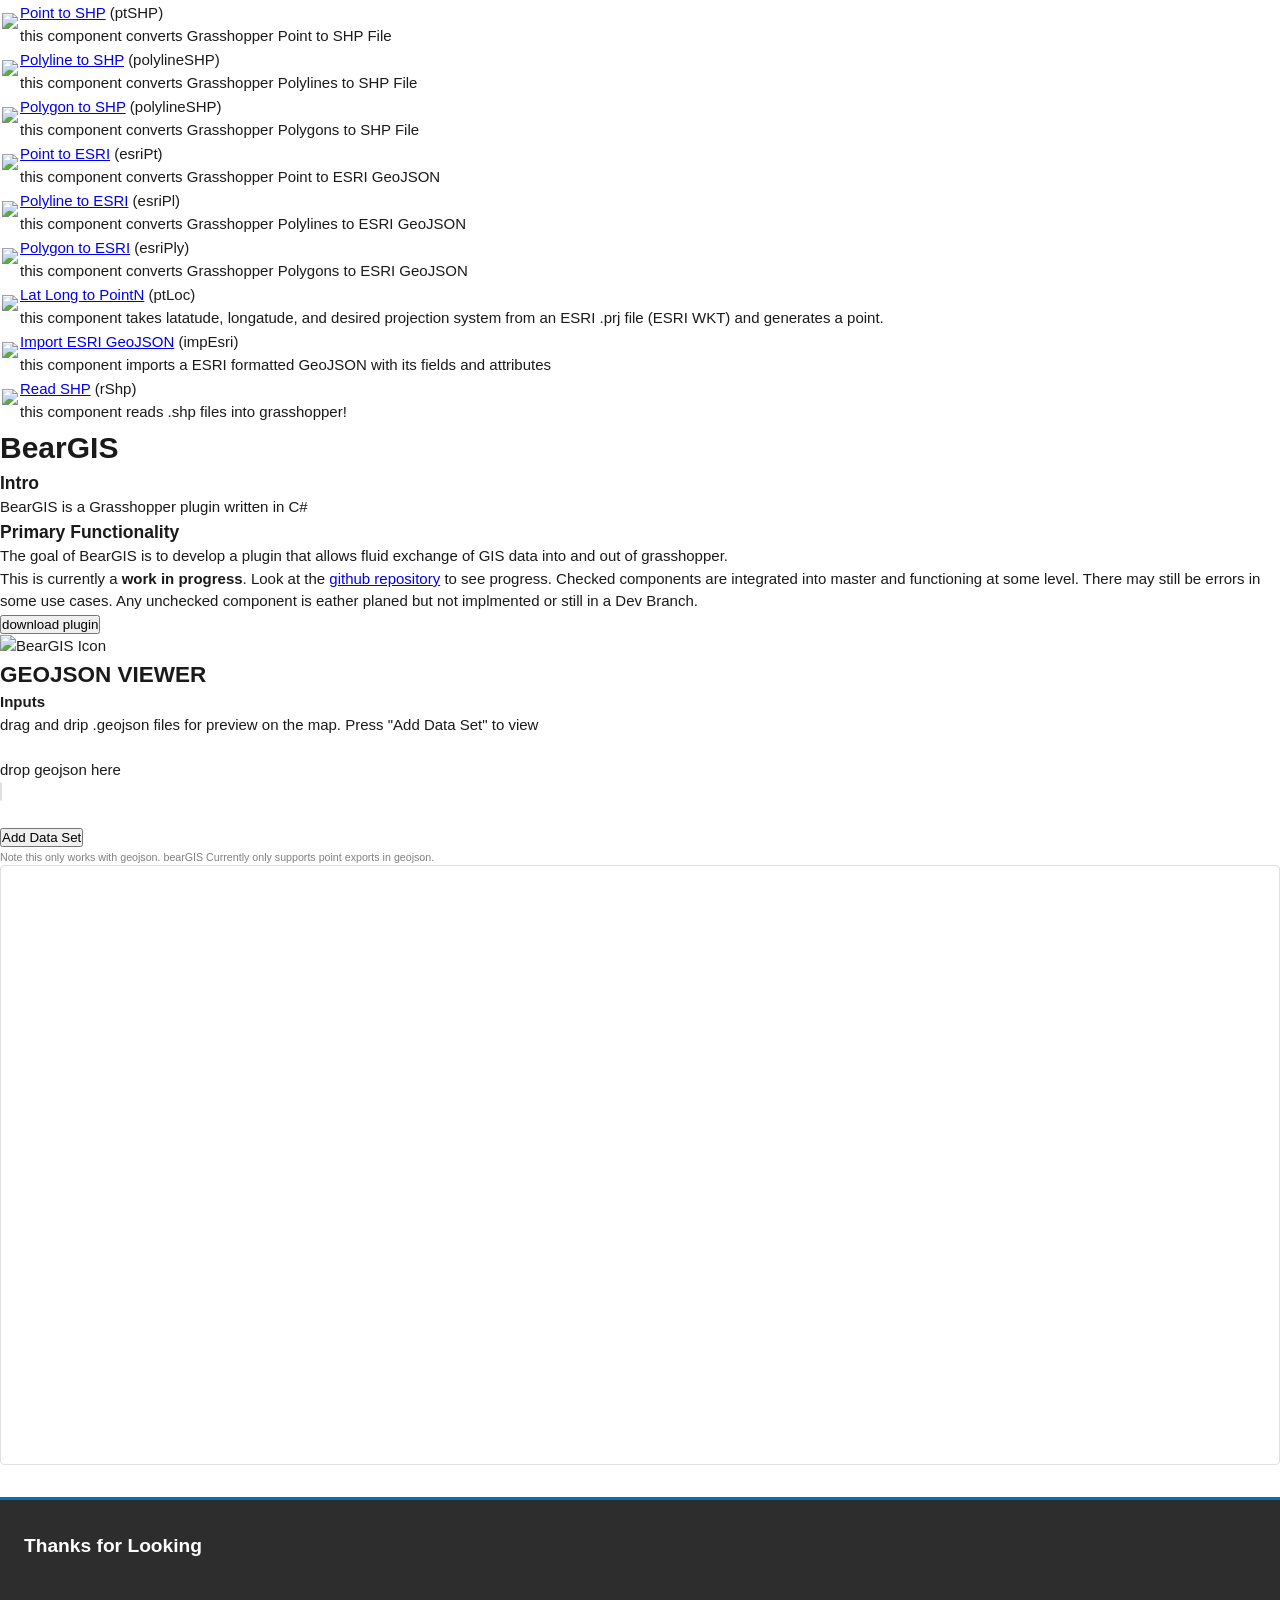
==== commit 0e485d47: "publish v 2.1.1" ====
--- a/docs/index.html
+++ b/docs/index.html
@@ -1,348 +1,279 @@
 <!DOCTYPE html>
-<html lang="en">
+<html>
   <head>
     <meta charset="utf-8">
     <meta http-equiv="X-UA-Compatible" content="IE=edge">
     <meta name="viewport" content="width=device-width, initial-scale=1">
-    <title>BearGIS - Grasshopper GIS Data Exchange Plugin</title>
+    <title>BearGIS</title>
     <link rel="icon" href="https://github.com/nicoazel/BearGIS/raw/master/docs/img/BearGISIcon_sml.png">
-    <meta name="description" content="BearGIS is a Grasshopper plugin for fluid exchange of GIS data. Export and import SHP and GeoJSON files with an interactive map viewer for testing.">
+    <meta name="description" content="BearGIS plugin page, short discription of component list. Also a simple geojson viewer, drag and drop your geojson dataset to view it on the map">
     <link rel="stylesheet" href="css/style.css">
 
-    <!-- Libraries -->
+    <!-- Lib Dependancy -->
     <script src="https://ajax.googleapis.com/ajax/libs/jquery/3.2.1/jquery.min.js"></script>
     <script src="js/ol.js"></script>
-    <script src="https://unpkg.com/shpjs@latest/dist/shp.js"></script>
-
-  </head>
+
+  </head><!-- end of head -->
 
   <script>
-    // Global variables
+    //For the Javascript use in this site, all functionality is imported as a function in script tages
+    // here you can choose to set global variables to share between differnt script tages
+    // you allso will call any scripts to run on loading of the page.
+
+    //gloabal variabls
+    var loaded_ghx_master;
     var map;
     var geoJsonDataset;
-    var loadedLayers = [];
-    var layerCount = 0;
-
-    // Initialize on page load
+
+    //Run all your global functions here
     var onloadfunctions = function (){
       map = loadmap();
-      setupTabs();
     }
 
-    // Tab functionality
-    function setupTabs() {
-      const tabButtons = document.querySelectorAll('.tab-btn');
-      tabButtons.forEach(button => {
-        button.addEventListener('click', () => {
-          const targetTab = button.dataset.tab;
-          
-          // Remove active class from all buttons and contents
-          document.querySelectorAll('.tab-btn').forEach(btn => btn.classList.remove('active'));
-          document.querySelectorAll('.tab-content').forEach(content => content.classList.remove('active'));
-          
-          // Add active class to clicked button and corresponding content
-          button.classList.add('active');
-          document.getElementById(targetTab).classList.add('active');
-        });
-      });
-    }
   </script>
-
-  <body onload="onloadfunctions()">
-    <!-- Navigation -->
-    <nav class="navbar">
-      <div class="navbar-content">
-        <h1>
-          <img src="https://github.com/nicoazel/BearGIS/raw/master/docs/img/BearGISIcon_sml.png" alt="BearGIS Icon">
-          BearGIS
-        </h1>
-        <ul class="nav-links">
-          <li><a href="#components">Components</a></li>
-          <li><a href="#map-viewer">Map Viewer</a></li>
-          <li><a href="https://github.com/nicoazel/BearGIS" target="_blank">GitHub</a></li>
-          <li><a href="https://discourse.mcneel.com/t/beargis-plugin-gis-data-reader-writer-shp-geojson/78602" target="_blank">Forum</a></li>
-        </ul>
-      </div>
-    </nav>
-
-    <!-- Hero Section -->
-    <section class="hero">
-      <div class="hero-content">
-        <h2>BearGIS</h2>
-        <p>Grasshopper plugin for seamless GIS data exchange. Import and export SHP and GeoJSON files with full attribute support.</p>
-        <div style="display: flex; gap: 0.75rem; justify-content: center; flex-wrap: wrap;">
-          <a href="https://github.com/nicoazel/BearGIS/raw/master/docs/plugin-zip/BearGIS_v0.01.6.zip" class="btn" download>Download Plugin</a>
-          <a href="https://youtu.be/wtc19CEzHuw" class="btn btn-secondary" target="_blank">Demo</a>
-          <a href="https://github.com/nicoazel/BearGIS/raw/master/docs/BearGIS%20Example.zip" class="btn btn-secondary" download>Examples</a>
+  <body onload="onloadfunctions()"><!-- breaking out the
+      <div class ='titlebar'>
+        <h1> Grasshopper Serve : AECTech Hackathon</h1>
+      </div> <!-- end of titelbar-->
+      <!--------------------------->
+      <div class = 'head main flex-grid'>
+
+        <div class = 'col-1'>
+          <table class="compose">
+            <tbody>
+              <!-- component template -->
+              <tr>
+                <td>
+                  <a href="https://github.com/nicoazel/BearGIS">
+                    <img src="https://github.com/nicoazel/BearGIS/raw/master/docs/img/comp-icon/BearGISIconSet-14.png">
+                  </a>
+                </td>
+                <td>
+                  <a href="https://github.com/nicoazel/BearGIS">Point to SHP</a>
+                  <span class="codeword">(ptSHP)</span>
+                  <br>
+                  <span class="desc">
+                    this component converts Grasshopper Point to SHP File
+                  </span>
+                </td>
+              </tr>
+              <!-- component template -->
+              <tr>
+                <td>
+                  <a href="https://github.com/nicoazel/BearGIS">
+                    <img src="https://github.com/nicoazel/BearGIS/raw/master/docs/img/comp-icon/BearGISIconSet-15.png">
+                  </a>
+                </td>
+                <td>
+                  <a href="https://github.com/nicoazel/BearGIS">Polyline to SHP</a>
+                  <span class="codeword">(polylineSHP)</span>
+                  <br>
+                  <span class="desc">
+                    this component converts Grasshopper Polylines to SHP File
+                  </span>
+                </td>
+              </tr>
+              <!-- component template -->
+              <tr>
+                <td>
+                  <a href="https://github.com/nicoazel/BearGIS">
+                    <img src="https://github.com/nicoazel/BearGIS/raw/master/docs/img/comp-icon/BearGISIconSet-16.png">
+                  </a>
+                </td>
+                <td>
+                  <a href="https://github.com/nicoazel/BearGIS">Polygon to SHP</a>
+                  <span class="codeword">(polylineSHP)</span>
+                  <br>
+                  <span class="desc">
+                    this component converts Grasshopper Polygons to SHP File
+                  </span>
+                </td>
+              </tr>
+            <!-- component template -->
+            <tr>
+              <td>
+                <a href="https://github.com/nicoazel/BearGIS">
+                  <img src="https://github.com/nicoazel/BearGIS/raw/master/docs/img/comp-icon/BearGISIconSet-14.png">
+                </a>
+              </td>
+              <td>
+                <a href="https://github.com/nicoazel/BearGIS">Point to ESRI</a>
+                <span class="codeword">(esriPt)</span>
+                <br>
+                <span class="desc">
+                  this component converts Grasshopper Point to ESRI GeoJSON
+                </span>
+              </td>
+            </tr>
+            <!-- component template -->
+            <tr>
+              <td>
+                <a href="https://github.com/nicoazel/BearGIS">
+                  <img src="https://github.com/nicoazel/BearGIS/raw/master/docs/img/comp-icon/BearGISIconSet-15.png">
+                </a>
+              </td>
+              <td>
+                <a href="https://github.com/nicoazel/BearGIS">Polyline to ESRI</a>
+                <span class="codeword">(esriPl)</span>
+                <br>
+                <span class="desc">
+                  this component converts Grasshopper Polylines to ESRI GeoJSON
+                </span>
+              </td>
+            </tr>
+            <!-- component template -->
+            <tr>
+              <td>
+                <a href="https://github.com/nicoazel/BearGIS">
+                  <img src="https://github.com/nicoazel/BearGIS/raw/master/docs/img/comp-icon/BearGISIconSet-16.png">
+                </a>
+              </td>
+              <td>
+                <a href="https://github.com/nicoazel/BearGIS">Polygon to ESRI</a>
+                <span class="codeword">(esriPly)</span>
+                <br>
+                <span class="desc">
+                  this component converts Grasshopper Polygons to ESRI GeoJSON
+                </span>
+              </td>
+            </tr>
+            <!-- component template -->
+            <tr>
+              <td>
+                <a href="https://github.com/nicoazel/BearGIS">
+                  <img src="https://github.com/nicoazel/BearGIS/raw/master/docs/img/comp-icon/BearGISIconSet-17.png">
+                </a>
+              </td>
+              <td>
+                <a href="https://github.com/nicoazel/BearGIS">Lat Long to PointN</a>
+                <span class="codeword">(ptLoc)</span>
+                <br>
+                <span class="desc">
+                  this component takes latatude, longatude, and desired projection system from an ESRI .prj file (ESRI WKT) and generates a point.
+                </span>
+              </td>
+            </tr>
+            <!-- component template -->
+            <tr>
+              <td>
+                <a href="https://github.com/nicoazel/BearGIS">
+                  <img src="https://github.com/nicoazel/BearGIS/raw/master/docs/img/comp-icon/BearGISIconSet-18.png">
+                </a>
+              </td>
+              <td>
+                <a href="https://github.com/nicoazel/BearGIS">Import ESRI GeoJSON</a>
+                <span class="codeword">(impEsri)</span>
+                <br>
+                <span class="desc">
+                  this component imports a ESRI formatted GeoJSON with its fields and attributes
+                </span>
+              </td>
+            </tr>
+            <!-- component template -->
+            <tr>
+              <td>
+                <a href="https://github.com/nicoazel/BearGIS">
+                  <img src="https://github.com/nicoazel/BearGIS/raw/master/docs/img/comp-icon/BearGISIconSet-20.png">
+                </a>
+              </td>
+              <td>
+                <a href="https://github.com/nicoazel/BearGIS">Read SHP</a>
+                <span class="codeword">(rShp)</span>
+                <br>
+                <span class="desc">
+                  this component reads .shp files into grasshopper!
+                </span>
+              </td>
+            </tr>
+          </tbody>
+          </table>
+
+        </div>
+        <div class="viewer-master col-3" markdown="1">
+          <div class="headder">
+            <h1>BearGIS</h1>
+          </div>
+          <div class="center">
+          <h3>Intro</h3>
+          <p>BearGIS is a Grasshopper plugin written in C#</p>
+
+          <h3>Primary Functionality</h3>
+          <p>
+            The goal of BearGIS is to develop a plugin that allows fluid exchange of GIS data into and out of grasshopper.
+          </p>
+          <p>
+            This is currently a <strong>work in progress</strong>. Look at the <a href="https://github.com/nicoazel/BearGIS">github repository<a> to see progress. Checked components are integrated into master and functioning at some level. There may still be errors in some use cases. Any unchecked component is eather planed but not implmented or still in a Dev Branch.
+          </p>
+        </div>
+        <div>
+          <form method="get" target="_blank" action="https://github.com/nicoazel/BearGIS/raw/master/docs/plugin-zip/BearGIS_v2.1.1.zip" download>
+          <button class="downloadButton" >download plugin</button>
+        </form>
         </div>
       </div>
-    </section>
-
-    <!-- Components Section -->
-    <section id="components" class="section">
-      <div class="container">
-        <div class="section-header">
-          <h2>Plugin Components</h2>
-          <p>Complete library of components for GIS data exchange in Grasshopper</p>
-        </div>
-
-        <!-- Tabs -->
-        <div class="tabs">
-          <button class="tab-btn active" data-tab="export-tab">Export</button>
-          <button class="tab-btn" data-tab="import-tab">Import</button>
-          <button class="tab-btn" data-tab="convert-tab">Convert</button>
-        </div>
-
-        <!-- Export Tab -->
-        <div id="export-tab" class="tab-content active">
-          <div class="card-grid">
-            <!-- Point to SHP -->
-            <div class="card fade-in">
-              <img class="card-icon" src="https://github.com/nicoazel/BearGIS/raw/master/docs/img/comp-icon/BearGISIconSet-14.png" alt="Point to SHP">
-              <h3>Point to SHP</h3>
-              <span class="component-name">ptSHP</span>
-              <p>Export Grasshopper points to Shapefile (.shp) format with attributes.</p>
-              <span class="card-status status-available">✓ Available</span>
-            </div>
-
-            <!-- Multi-Point to SHP -->
-            <div class="card fade-in">
-              <img class="card-icon" src="https://github.com/nicoazel/BearGIS/raw/master/docs/img/comp-icon/BearGISIconSet-14.png" alt="Multi-Point to SHP">
-              <h3>Multi-Point to SHP</h3>
-              <span class="component-name">multiPtSHP</span>
-              <p>Export multiple Grasshopper points to Shapefile format with attributes.</p>
-              <span class="card-status status-available">✓ Available</span>
-            </div>
-
-            <!-- Polyline to SHP -->
-            <div class="card fade-in">
-              <img class="card-icon" src="https://github.com/nicoazel/BearGIS/raw/master/docs/img/comp-icon/BearGISIconSet-15.png" alt="Polyline to SHP">
-              <h3>Polyline to SHP</h3>
-              <span class="component-name">polylineSHP</span>
-              <p>Convert Grasshopper polylines to Shapefile format with attributes.</p>
-              <span class="card-status status-available">✓ Available</span>
-            </div>
-
-            <!-- Polygon to SHP -->
-            <div class="card fade-in">
-              <img class="card-icon" src="https://github.com/nicoazel/BearGIS/raw/master/docs/img/comp-icon/BearGISIconSet-16.png" alt="Polygon to SHP">
-              <h3>Polygon to SHP</h3>
-              <span class="component-name">polygonSHP</span>
-              <p>Convert Grasshopper polygons/closed curves to Shapefile format.</p>
-              <span class="card-status status-available">✓ Available</span>
-            </div>
-
-            <!-- Point to ESRI GeoJSON -->
-            <div class="card fade-in">
-              <img class="card-icon" src="https://github.com/nicoazel/BearGIS/raw/master/docs/img/comp-icon/BearGISIconSet-14.png" alt="Point to ESRI">
-              <h3>Point to ESRI GeoJSON</h3>
-              <span class="component-name">esriPt</span>
-              <p>Export points to ESRI-formatted GeoJSON with full attribute support.</p>
-              <span class="card-status status-available">✓ Available</span>
-            </div>
-
-            <!-- Multi-Point to ESRI GeoJSON -->
-            <div class="card fade-in">
-              <img class="card-icon" src="https://github.com/nicoazel/BearGIS/raw/master/docs/img/comp-icon/BearGISIconSet-14.png" alt="Multi-Point to ESRI">
-              <h3>Multi-Point to ESRI</h3>
-              <span class="component-name">esriMultiPt</span>
-              <p>Export multiple points to ESRI GeoJSON format with attributes.</p>
-              <span class="card-status status-available">✓ Available</span>
-            </div>
-
-            <!-- Polyline to ESRI GeoJSON -->
-            <div class="card fade-in">
-              <img class="card-icon" src="https://github.com/nicoazel/BearGIS/raw/master/docs/img/comp-icon/BearGISIconSet-15.png" alt="Polyline to ESRI">
-              <h3>Polyline to ESRI GeoJSON</h3>
-              <span class="component-name">esriPl</span>
-              <p>Convert polylines to ESRI GeoJSON with attributes and projection.</p>
-              <span class="card-status status-available">✓ Available</span>
-            </div>
-
-            <!-- Polygon to ESRI GeoJSON -->
-            <div class="card fade-in">
-              <img class="card-icon" src="https://github.com/nicoazel/BearGIS/raw/master/docs/img/comp-icon/BearGISIconSet-16.png" alt="Polygon to ESRI">
-              <h3>Polygon to ESRI GeoJSON</h3>
-              <span class="component-name">esriPly</span>
-              <p>Export polygons to ESRI GeoJSON format with attributes.</p>
-              <span class="card-status status-available">✓ Available</span>
-            </div>
-
-            <!-- Point to GeoJSON -->
-            <div class="card fade-in">
-              <img class="card-icon" src="https://github.com/nicoazel/BearGIS/raw/master/docs/img/comp-icon/BearGISIconSet-14.png" alt="Point to GeoJSON">
-              <h3>Point to GeoJSON</h3>
-              <span class="component-name">geoJsonPt</span>
-              <p>Export points to standard GeoJSON format with attributes.</p>
-              <span class="card-status status-available">✓ Available</span>
-            </div>
-
-            <!-- Multi-Point to GeoJSON -->
-            <div class="card fade-in">
-              <img class="card-icon" src="https://github.com/nicoazel/BearGIS/raw/master/docs/img/comp-icon/BearGISIconSet-14.png" alt="Multi-Point to GeoJSON">
-              <h3>Multi-Point to GeoJSON</h3>
-              <span class="component-name">geoJsonMultiPt</span>
-              <p>Export multiple points to standard GeoJSON format.</p>
-              <span class="card-status status-available">✓ Available</span>
-            </div>
-
-            <!-- Polyline to GeoJSON -->
-            <div class="card fade-in">
-              <img class="card-icon" src="https://github.com/nicoazel/BearGIS/raw/master/docs/img/comp-icon/BearGISIconSet-15.png" alt="Polyline to GeoJSON">
-              <h3>Polyline to GeoJSON</h3>
-              <span class="component-name">geoJsonPl</span>
-              <p>Convert polylines to standard GeoJSON format.</p>
-              <span class="card-status status-available">✓ Available</span>
-            </div>
-
-            <!-- Polygon to GeoJSON -->
-            <div class="card fade-in">
-              <img class="card-icon" src="https://github.com/nicoazel/BearGIS/raw/master/docs/img/comp-icon/BearGISIconSet-16.png" alt="Polygon to GeoJSON">
-              <h3>Polygon to GeoJSON</h3>
-              <span class="component-name">geoJsonPly</span>
-              <p>Export polygons to standard GeoJSON format.</p>
-              <span class="card-status status-available">✓ Available</span>
-            </div>
+
+      <div class="col-1" markdown="1">
+        <img src="https://github.com/nicoazel/BearGIS/raw/master/docs/img/BearGISIcon.png" alt="BearGIS Icon" height="525"/>
+      </div>
+
+      </div>
+
+
+
+      <div class="headder">
+        <h2> GEOJSON VIEWER <h2>
+      </div><!-- end of header -->
+
+      <div class = 'main flex-grid'>
+
+        <div class = 'sidebar col-1'>
+          <h4>Inputs</h4>
+          <p>drag and drip .geojson files for preview on the map. Press "Add Data Set" to view</p>
+          <br>
+          <!--
+          <div class="upload-files">
+            <input type="file" id="file-browse" name="files[]" multiple size="1"> // onchange="loadJson()">
+            <output class="file-list" id="file-browse-list"></output>
           </div>
-        </div>
-
-        <!-- Import Tab -->
-        <div id="import-tab" class="tab-content">
-          <div class="card-grid">
-            <!-- Read SHP -->
-            <div class="card fade-in">
-              <img class="card-icon" src="https://github.com/nicoazel/BearGIS/raw/master/docs/img/comp-icon/BearGISIconSet-20.png" alt="Read SHP">
-              <h3>Read SHP</h3>
-              <span class="component-name">rShp</span>
-              <p>Import Shapefile (.shp) into Grasshopper with geometry and attributes. Multi-part geometries are handled with sub-branches.</p>
-              <span class="card-status status-available">✓ Available</span>
-            </div>
-
-            <!-- Import ESRI GeoJSON -->
-            <div class="card fade-in">
-              <img class="card-icon" src="https://github.com/nicoazel/BearGIS/raw/master/docs/img/comp-icon/BearGISIconSet-18.png" alt="Import ESRI GeoJSON">
-              <h3>Import ESRI GeoJSON</h3>
-              <span class="component-name">impEsri</span>
-              <p>Import ESRI-formatted GeoJSON files with fields and attributes. Supports multi-part geometry with sub-branches.</p>
-              <span class="card-status status-available">✓ Available</span>
-            </div>
-
-            <!-- Import GeoJSON -->
-            <div class="card fade-in">
-              <img class="card-icon" src="https://github.com/nicoazel/BearGIS/raw/master/docs/img/comp-icon/BearGISIconSet-18.png" alt="Import GeoJSON">
-              <h3>Import GeoJSON</h3>
-              <span class="component-name">impGeoJson</span>
-              <p>Import standard GeoJSON files with all fields and attributes. Multi-part geometry supported.</p>
-              <span class="card-status status-available">✓ Available</span>
-            </div>
+        -->
+
+          <div class="upload-files">
+            <div id="file-drop-div">drop geojson here</div>
+            <output class="file-list" id="file-drop-list"></output>
           </div>
-        </div>
-
-        <!-- Convert Tab -->
-        <div id="convert-tab" class="tab-content">
-          <div class="card-grid">
-            <!-- Lat Long to Point -->
-            <div class="card fade-in">
-              <img class="card-icon" src="https://github.com/nicoazel/BearGIS/raw/master/docs/img/comp-icon/BearGISIconSet-17.png" alt="Lat Long to Point">
-              <h3>Lat Long to Point</h3>
-              <span class="component-name">ptLoc</span>
-              <p>Convert latitude/longitude coordinates to Grasshopper points using ESRI .prj files. All coordinates are in WGS84 (EPSG:4326).</p>
-              <span class="card-status status-available">✓ Available</span>
-            </div>
-
-            <!-- Point to Lat Lon -->
-            <div class="card fade-in">
-              <img class="card-icon" src="https://github.com/nicoazel/BearGIS/raw/master/docs/img/comp-icon/BearGISIconSet-17.png" alt="Point to Lat Lon">
-              <h3>Point to Lat Lon</h3>
-              <span class="component-name">ptLatLon</span>
-              <p>Convert Grasshopper points to latitude/longitude based on .prj file projection. Outputs in WGS84.</p>
-              <span class="card-status status-available">✓ Available</span>
-            </div>
-
-            <!-- Reproject -->
-            <div class="card fade-in">
-              <img class="card-icon" src="https://github.com/nicoazel/BearGIS/raw/master/docs/img/comp-icon/BearGISIconSet-17.png" alt="Reproject">
-              <h3>Reproject</h3>
-              <span class="component-name">reproject</span>
-              <p>Transform points between different projection systems using ESRI .prj files.</p>
-              <span class="card-status status-available">✓ Available</span>
-            </div>
-          </div>
-        </div>
-      </div>
-    </section>
-
-    <!-- Map Viewer Section -->
-    <section id="map-viewer" class="section">
-      <div class="container">
-        <div class="map-section">
-          <div class="section-header">
-            <h2>Map Viewer</h2>
-            <p>Test your BearGIS exports: drag and drop GeoJSON or Shapefile (.shp + .dbf + .shx) files</p>
-          </div>
-
-          <div class="map-container">
-            <!-- Controls Sidebar -->
-            <div class="map-controls">
-              <h3>Upload Files</h3>
-              
-              <div class="upload-area" id="file-drop-div">
-                <div class="upload-icon">📁</div>
-                <p><strong>Drag & Drop files here</strong></p>
-                <p class="file-types">Supports: .geojson, .shp (with .dbf, .shx), .zip</p>
-              </div>
-
-              <div id="file-list-container" style="display: none;">
-                <h4>Loaded Files</h4>
-                <div class="file-list" id="file-drop-list"></div>
-              </div>
-
-              <button class="btn" onclick="clearAllLayers()" style="width: 100%; margin-top: 1rem;">Clear All Layers</button>
-
-              <div class="map-legend">
-                <h4>Legend</h4>
-                <div class="legend-item">
-                  <div class="legend-symbol point"></div>
-                  <span>Points</span>
-                </div>
-                <div class="legend-item">
-                  <div class="legend-symbol line"></div>
-                  <span>Lines/Polylines</span>
-                </div>
-                <div class="legend-item">
-                  <div class="legend-symbol polygon"></div>
-                  <span>Polygons</span>
-                </div>
-              </div>
-            </div>
-
-            <!-- Map -->
-            <div>
-              <div id="map-div-id"></div>
-            </div>
-          </div>
-        </div>
-      </div>
-    </section>
-
-    <!-- Footer -->
-    <footer class="footer">
-      <div class="footer-content">
-        <h3>BearGIS</h3>
-        <p>Open source GIS plugin for Grasshopper</p>
-        <div class="footer-links">
-          <a href="https://github.com/nicoazel/BearGIS" target="_blank">GitHub</a>
-          <a href="https://discourse.mcneel.com/t/beargis-plugin-gis-data-reader-writer-shp-geojson/78602" target="_blank">Forum</a>
-          <a href="https://youtu.be/wtc19CEzHuw" target="_blank">Video</a>
-          <a href="https://github.com/nicoazel/BearGIS/raw/master/docs/BearGIS%20Example.zip" download>Examples</a>
-        </div>
-        <p style="margin-top: 1rem; opacity: 0.7; font-size: 0.85rem;">&copy; 2025 BearGIS</p>
-      </div>
-    </footer>
-
-    <!-- Scripts -->
-    <script src='js/loadOpenLayersMap.js'></script>
-    <script src='js/fileHandler.js'></script>
+          <br>
+          <button class="myButton" onclick="AddLayer()" id=data_add_button type="button">Add Data Set</button>
+          <p style="font-size:8pt; color:grey;">Note this only works with geojson. bearGIS Currently only supports point exports in geojson.</p>
+        </div><!-- end of Sidebar-->
+        <!------------------------->
+        <div class = 'viewer-master col-4'>
+          <div id = 'viewer-top'>
+          </div><!--end of viewer-top-->
+
+          <div id = 'viewer-bottom'>
+
+            <div id="map-div-id">
+            </div><!-- end of map div -->
+
+          </div><!--end of viewer-bottom-->
+        </div><!-- end of viewer-master -->
+        <!------------------------->
+
+      </div><!-- end of main -->
+
+
+      <!----------------------->
+      <div class = "footer">
+        <h3> Thanks for Looking</h3>
+      </div><!-- end of footer -->
+
+      <!-- Script Zone -->
+      <script src='js/loadOpenLayersMap.js'></script>
+      <script src='js/loadJsonRequest.js'></script>
+      <script src='js/fileDragtoUpload.js'></script>
+      <!--
+      <script src='js/fileBrowstoUpbload.js'></script>
+      -->
 
   </body>
 </html>
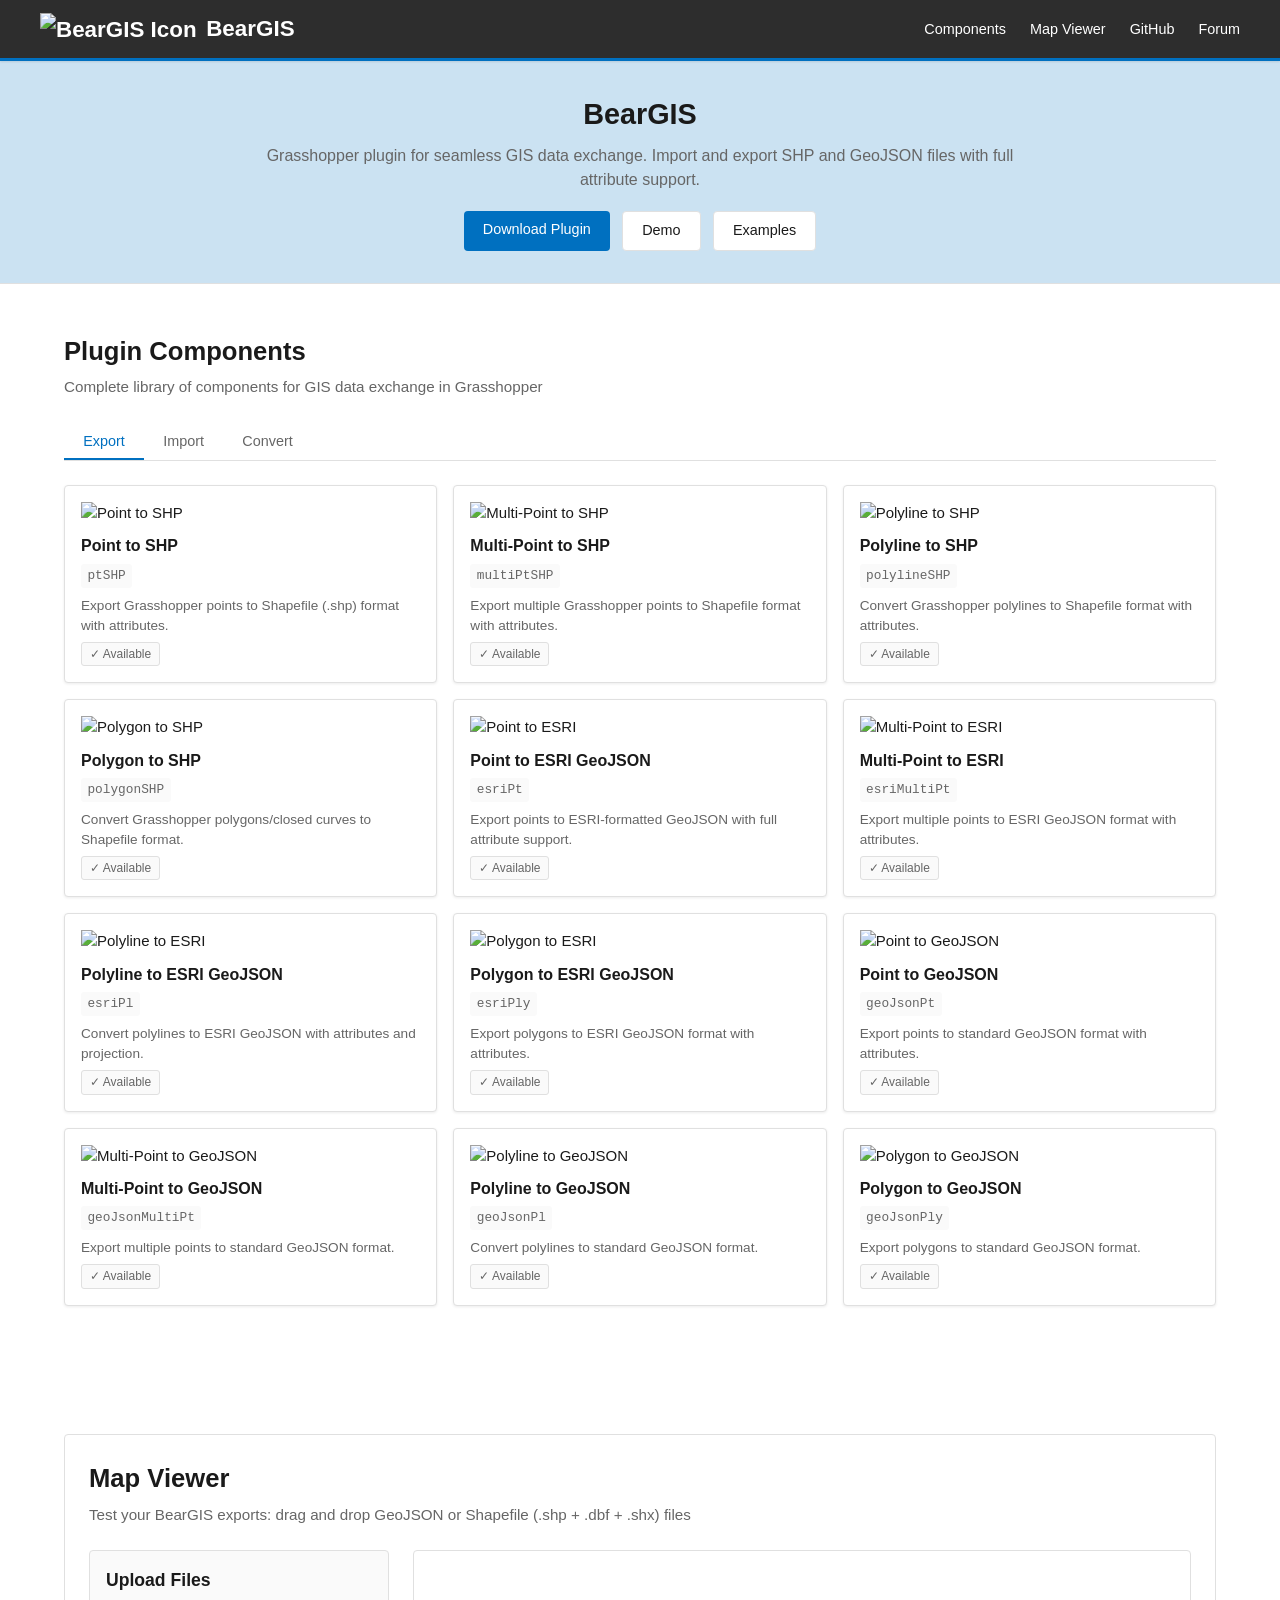
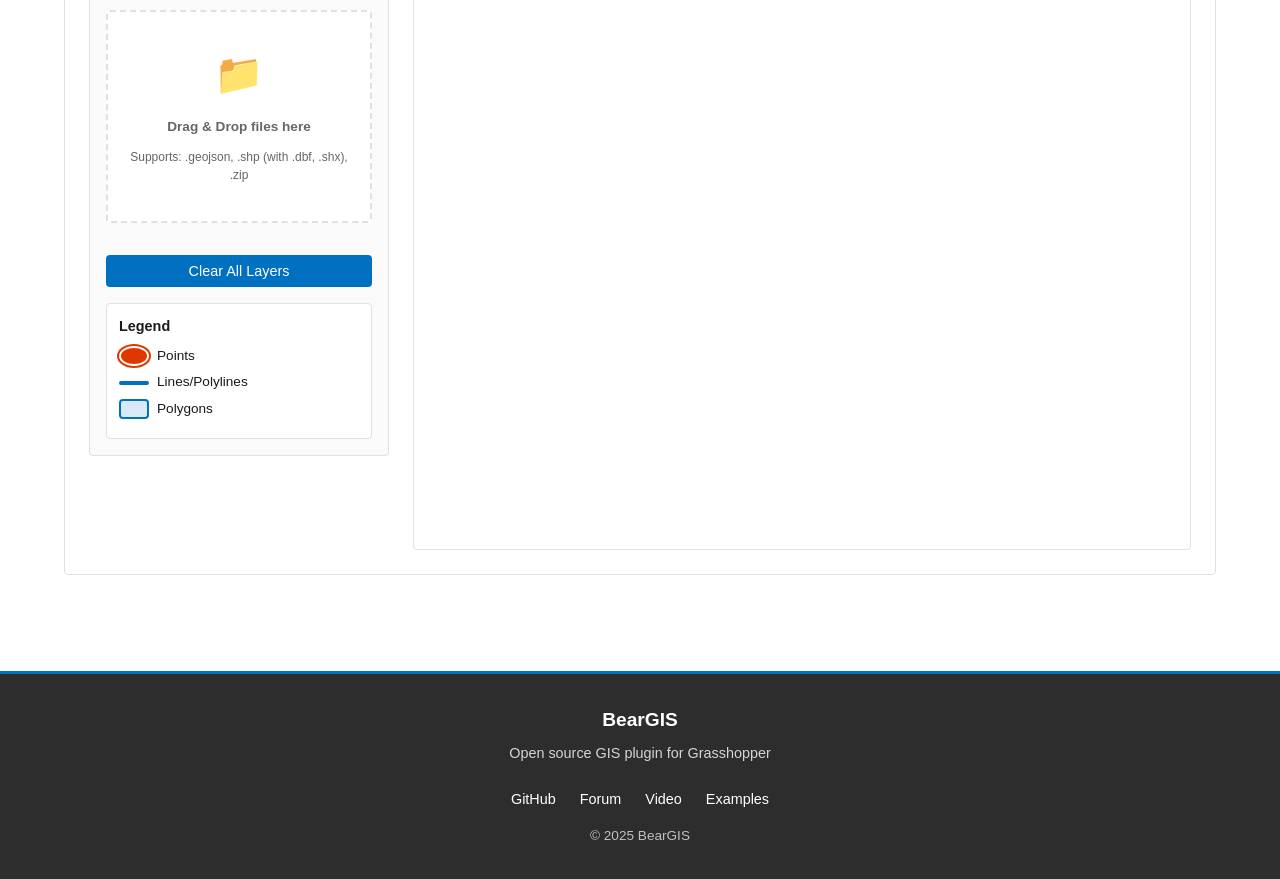
==== commit 604168fb: "Merge branch 'master' into 2-0-1-dotnetUpdate" ====
--- a/docs/index.html
+++ b/docs/index.html
@@ -1,279 +1,348 @@
 <!DOCTYPE html>
-<html>
+<html lang="en">
   <head>
     <meta charset="utf-8">
     <meta http-equiv="X-UA-Compatible" content="IE=edge">
     <meta name="viewport" content="width=device-width, initial-scale=1">
-    <title>BearGIS</title>
+    <title>BearGIS - Grasshopper GIS Data Exchange Plugin</title>
     <link rel="icon" href="https://github.com/nicoazel/BearGIS/raw/master/docs/img/BearGISIcon_sml.png">
-    <meta name="description" content="BearGIS plugin page, short discription of component list. Also a simple geojson viewer, drag and drop your geojson dataset to view it on the map">
+    <meta name="description" content="BearGIS is a Grasshopper plugin for fluid exchange of GIS data. Export and import SHP and GeoJSON files with an interactive map viewer for testing.">
     <link rel="stylesheet" href="css/style.css">
 
-    <!-- Lib Dependancy -->
+    <!-- Libraries -->
     <script src="https://ajax.googleapis.com/ajax/libs/jquery/3.2.1/jquery.min.js"></script>
     <script src="js/ol.js"></script>
-
-  </head><!-- end of head -->
+    <script src="https://unpkg.com/shpjs@latest/dist/shp.js"></script>
+
+  </head>
 
   <script>
-    //For the Javascript use in this site, all functionality is imported as a function in script tages
-    // here you can choose to set global variables to share between differnt script tages
-    // you allso will call any scripts to run on loading of the page.
-
-    //gloabal variabls
-    var loaded_ghx_master;
+    // Global variables
     var map;
     var geoJsonDataset;
-
-    //Run all your global functions here
+    var loadedLayers = [];
+    var layerCount = 0;
+
+    // Initialize on page load
     var onloadfunctions = function (){
       map = loadmap();
+      setupTabs();
     }
 
+    // Tab functionality
+    function setupTabs() {
+      const tabButtons = document.querySelectorAll('.tab-btn');
+      tabButtons.forEach(button => {
+        button.addEventListener('click', () => {
+          const targetTab = button.dataset.tab;
+          
+          // Remove active class from all buttons and contents
+          document.querySelectorAll('.tab-btn').forEach(btn => btn.classList.remove('active'));
+          document.querySelectorAll('.tab-content').forEach(content => content.classList.remove('active'));
+          
+          // Add active class to clicked button and corresponding content
+          button.classList.add('active');
+          document.getElementById(targetTab).classList.add('active');
+        });
+      });
+    }
   </script>
-  <body onload="onloadfunctions()"><!-- breaking out the
-      <div class ='titlebar'>
-        <h1> Grasshopper Serve : AECTech Hackathon</h1>
-      </div> <!-- end of titelbar-->
-      <!--------------------------->
-      <div class = 'head main flex-grid'>
-
-        <div class = 'col-1'>
-          <table class="compose">
-            <tbody>
-              <!-- component template -->
-              <tr>
-                <td>
-                  <a href="https://github.com/nicoazel/BearGIS">
-                    <img src="https://github.com/nicoazel/BearGIS/raw/master/docs/img/comp-icon/BearGISIconSet-14.png">
-                  </a>
-                </td>
-                <td>
-                  <a href="https://github.com/nicoazel/BearGIS">Point to SHP</a>
-                  <span class="codeword">(ptSHP)</span>
-                  <br>
-                  <span class="desc">
-                    this component converts Grasshopper Point to SHP File
-                  </span>
-                </td>
-              </tr>
-              <!-- component template -->
-              <tr>
-                <td>
-                  <a href="https://github.com/nicoazel/BearGIS">
-                    <img src="https://github.com/nicoazel/BearGIS/raw/master/docs/img/comp-icon/BearGISIconSet-15.png">
-                  </a>
-                </td>
-                <td>
-                  <a href="https://github.com/nicoazel/BearGIS">Polyline to SHP</a>
-                  <span class="codeword">(polylineSHP)</span>
-                  <br>
-                  <span class="desc">
-                    this component converts Grasshopper Polylines to SHP File
-                  </span>
-                </td>
-              </tr>
-              <!-- component template -->
-              <tr>
-                <td>
-                  <a href="https://github.com/nicoazel/BearGIS">
-                    <img src="https://github.com/nicoazel/BearGIS/raw/master/docs/img/comp-icon/BearGISIconSet-16.png">
-                  </a>
-                </td>
-                <td>
-                  <a href="https://github.com/nicoazel/BearGIS">Polygon to SHP</a>
-                  <span class="codeword">(polylineSHP)</span>
-                  <br>
-                  <span class="desc">
-                    this component converts Grasshopper Polygons to SHP File
-                  </span>
-                </td>
-              </tr>
-            <!-- component template -->
-            <tr>
-              <td>
-                <a href="https://github.com/nicoazel/BearGIS">
-                  <img src="https://github.com/nicoazel/BearGIS/raw/master/docs/img/comp-icon/BearGISIconSet-14.png">
-                </a>
-              </td>
-              <td>
-                <a href="https://github.com/nicoazel/BearGIS">Point to ESRI</a>
-                <span class="codeword">(esriPt)</span>
-                <br>
-                <span class="desc">
-                  this component converts Grasshopper Point to ESRI GeoJSON
-                </span>
-              </td>
-            </tr>
-            <!-- component template -->
-            <tr>
-              <td>
-                <a href="https://github.com/nicoazel/BearGIS">
-                  <img src="https://github.com/nicoazel/BearGIS/raw/master/docs/img/comp-icon/BearGISIconSet-15.png">
-                </a>
-              </td>
-              <td>
-                <a href="https://github.com/nicoazel/BearGIS">Polyline to ESRI</a>
-                <span class="codeword">(esriPl)</span>
-                <br>
-                <span class="desc">
-                  this component converts Grasshopper Polylines to ESRI GeoJSON
-                </span>
-              </td>
-            </tr>
-            <!-- component template -->
-            <tr>
-              <td>
-                <a href="https://github.com/nicoazel/BearGIS">
-                  <img src="https://github.com/nicoazel/BearGIS/raw/master/docs/img/comp-icon/BearGISIconSet-16.png">
-                </a>
-              </td>
-              <td>
-                <a href="https://github.com/nicoazel/BearGIS">Polygon to ESRI</a>
-                <span class="codeword">(esriPly)</span>
-                <br>
-                <span class="desc">
-                  this component converts Grasshopper Polygons to ESRI GeoJSON
-                </span>
-              </td>
-            </tr>
-            <!-- component template -->
-            <tr>
-              <td>
-                <a href="https://github.com/nicoazel/BearGIS">
-                  <img src="https://github.com/nicoazel/BearGIS/raw/master/docs/img/comp-icon/BearGISIconSet-17.png">
-                </a>
-              </td>
-              <td>
-                <a href="https://github.com/nicoazel/BearGIS">Lat Long to PointN</a>
-                <span class="codeword">(ptLoc)</span>
-                <br>
-                <span class="desc">
-                  this component takes latatude, longatude, and desired projection system from an ESRI .prj file (ESRI WKT) and generates a point.
-                </span>
-              </td>
-            </tr>
-            <!-- component template -->
-            <tr>
-              <td>
-                <a href="https://github.com/nicoazel/BearGIS">
-                  <img src="https://github.com/nicoazel/BearGIS/raw/master/docs/img/comp-icon/BearGISIconSet-18.png">
-                </a>
-              </td>
-              <td>
-                <a href="https://github.com/nicoazel/BearGIS">Import ESRI GeoJSON</a>
-                <span class="codeword">(impEsri)</span>
-                <br>
-                <span class="desc">
-                  this component imports a ESRI formatted GeoJSON with its fields and attributes
-                </span>
-              </td>
-            </tr>
-            <!-- component template -->
-            <tr>
-              <td>
-                <a href="https://github.com/nicoazel/BearGIS">
-                  <img src="https://github.com/nicoazel/BearGIS/raw/master/docs/img/comp-icon/BearGISIconSet-20.png">
-                </a>
-              </td>
-              <td>
-                <a href="https://github.com/nicoazel/BearGIS">Read SHP</a>
-                <span class="codeword">(rShp)</span>
-                <br>
-                <span class="desc">
-                  this component reads .shp files into grasshopper!
-                </span>
-              </td>
-            </tr>
-          </tbody>
-          </table>
-
-        </div>
-        <div class="viewer-master col-3" markdown="1">
-          <div class="headder">
-            <h1>BearGIS</h1>
-          </div>
-          <div class="center">
-          <h3>Intro</h3>
-          <p>BearGIS is a Grasshopper plugin written in C#</p>
-
-          <h3>Primary Functionality</h3>
-          <p>
-            The goal of BearGIS is to develop a plugin that allows fluid exchange of GIS data into and out of grasshopper.
-          </p>
-          <p>
-            This is currently a <strong>work in progress</strong>. Look at the <a href="https://github.com/nicoazel/BearGIS">github repository<a> to see progress. Checked components are integrated into master and functioning at some level. There may still be errors in some use cases. Any unchecked component is eather planed but not implmented or still in a Dev Branch.
-          </p>
-        </div>
-        <div>
-          <form method="get" target="_blank" action="https://github.com/nicoazel/BearGIS/raw/master/docs/plugin-zip/BearGIS_v2.1.1.zip" download>
-          <button class="downloadButton" >download plugin</button>
-        </form>
-        </div>
-      </div>
-
-      <div class="col-1" markdown="1">
-        <img src="https://github.com/nicoazel/BearGIS/raw/master/docs/img/BearGISIcon.png" alt="BearGIS Icon" height="525"/>
-      </div>
-
-      </div>
-
-
-
-      <div class="headder">
-        <h2> GEOJSON VIEWER <h2>
-      </div><!-- end of header -->
-
-      <div class = 'main flex-grid'>
-
-        <div class = 'sidebar col-1'>
-          <h4>Inputs</h4>
-          <p>drag and drip .geojson files for preview on the map. Press "Add Data Set" to view</p>
-          <br>
-          <!--
-          <div class="upload-files">
-            <input type="file" id="file-browse" name="files[]" multiple size="1"> // onchange="loadJson()">
-            <output class="file-list" id="file-browse-list"></output>
-          </div>
-        -->
-
-          <div class="upload-files">
-            <div id="file-drop-div">drop geojson here</div>
-            <output class="file-list" id="file-drop-list"></output>
-          </div>
-          <br>
-          <button class="myButton" onclick="AddLayer()" id=data_add_button type="button">Add Data Set</button>
-          <p style="font-size:8pt; color:grey;">Note this only works with geojson. bearGIS Currently only supports point exports in geojson.</p>
-        </div><!-- end of Sidebar-->
-        <!------------------------->
-        <div class = 'viewer-master col-4'>
-          <div id = 'viewer-top'>
-          </div><!--end of viewer-top-->
-
-          <div id = 'viewer-bottom'>
-
-            <div id="map-div-id">
-            </div><!-- end of map div -->
-
-          </div><!--end of viewer-bottom-->
-        </div><!-- end of viewer-master -->
-        <!------------------------->
-
-      </div><!-- end of main -->
-
-
-      <!----------------------->
-      <div class = "footer">
-        <h3> Thanks for Looking</h3>
-      </div><!-- end of footer -->
-
-      <!-- Script Zone -->
-      <script src='js/loadOpenLayersMap.js'></script>
-      <script src='js/loadJsonRequest.js'></script>
-      <script src='js/fileDragtoUpload.js'></script>
-      <!--
-      <script src='js/fileBrowstoUpbload.js'></script>
-      -->
+
+  <body onload="onloadfunctions()">
+    <!-- Navigation -->
+    <nav class="navbar">
+      <div class="navbar-content">
+        <h1>
+          <img src="https://github.com/nicoazel/BearGIS/raw/master/docs/img/BearGISIcon_sml.png" alt="BearGIS Icon">
+          BearGIS
+        </h1>
+        <ul class="nav-links">
+          <li><a href="#components">Components</a></li>
+          <li><a href="#map-viewer">Map Viewer</a></li>
+          <li><a href="https://github.com/nicoazel/BearGIS" target="_blank">GitHub</a></li>
+          <li><a href="https://discourse.mcneel.com/t/beargis-plugin-gis-data-reader-writer-shp-geojson/78602" target="_blank">Forum</a></li>
+        </ul>
+      </div>
+    </nav>
+
+    <!-- Hero Section -->
+    <section class="hero">
+      <div class="hero-content">
+        <h2>BearGIS</h2>
+        <p>Grasshopper plugin for seamless GIS data exchange. Import and export SHP and GeoJSON files with full attribute support.</p>
+        <div style="display: flex; gap: 0.75rem; justify-content: center; flex-wrap: wrap;">
+          <a href="https://github.com/nicoazel/BearGIS/raw/master/docs/plugin-zip/BearGIS_v2.1.1.zip" class="btn" download>Download Plugin</a>
+          <a href="https://youtu.be/wtc19CEzHuw" class="btn btn-secondary" target="_blank">Demo</a>
+          <a href="https://github.com/nicoazel/BearGIS/raw/master/docs/BearGIS%20Example.zip" class="btn btn-secondary" download>Examples</a>
+        </div>
+      </div>
+    </section>
+
+    <!-- Components Section -->
+    <section id="components" class="section">
+      <div class="container">
+        <div class="section-header">
+          <h2>Plugin Components</h2>
+          <p>Complete library of components for GIS data exchange in Grasshopper</p>
+        </div>
+
+        <!-- Tabs -->
+        <div class="tabs">
+          <button class="tab-btn active" data-tab="export-tab">Export</button>
+          <button class="tab-btn" data-tab="import-tab">Import</button>
+          <button class="tab-btn" data-tab="convert-tab">Convert</button>
+        </div>
+
+        <!-- Export Tab -->
+        <div id="export-tab" class="tab-content active">
+          <div class="card-grid">
+            <!-- Point to SHP -->
+            <div class="card fade-in">
+              <img class="card-icon" src="https://github.com/nicoazel/BearGIS/raw/master/docs/img/comp-icon/BearGISIconSet-14.png" alt="Point to SHP">
+              <h3>Point to SHP</h3>
+              <span class="component-name">ptSHP</span>
+              <p>Export Grasshopper points to Shapefile (.shp) format with attributes.</p>
+              <span class="card-status status-available">✓ Available</span>
+            </div>
+
+            <!-- Multi-Point to SHP -->
+            <div class="card fade-in">
+              <img class="card-icon" src="https://github.com/nicoazel/BearGIS/raw/master/docs/img/comp-icon/BearGISIconSet-14.png" alt="Multi-Point to SHP">
+              <h3>Multi-Point to SHP</h3>
+              <span class="component-name">multiPtSHP</span>
+              <p>Export multiple Grasshopper points to Shapefile format with attributes.</p>
+              <span class="card-status status-available">✓ Available</span>
+            </div>
+
+            <!-- Polyline to SHP -->
+            <div class="card fade-in">
+              <img class="card-icon" src="https://github.com/nicoazel/BearGIS/raw/master/docs/img/comp-icon/BearGISIconSet-15.png" alt="Polyline to SHP">
+              <h3>Polyline to SHP</h3>
+              <span class="component-name">polylineSHP</span>
+              <p>Convert Grasshopper polylines to Shapefile format with attributes.</p>
+              <span class="card-status status-available">✓ Available</span>
+            </div>
+
+            <!-- Polygon to SHP -->
+            <div class="card fade-in">
+              <img class="card-icon" src="https://github.com/nicoazel/BearGIS/raw/master/docs/img/comp-icon/BearGISIconSet-16.png" alt="Polygon to SHP">
+              <h3>Polygon to SHP</h3>
+              <span class="component-name">polygonSHP</span>
+              <p>Convert Grasshopper polygons/closed curves to Shapefile format.</p>
+              <span class="card-status status-available">✓ Available</span>
+            </div>
+
+            <!-- Point to ESRI GeoJSON -->
+            <div class="card fade-in">
+              <img class="card-icon" src="https://github.com/nicoazel/BearGIS/raw/master/docs/img/comp-icon/BearGISIconSet-14.png" alt="Point to ESRI">
+              <h3>Point to ESRI GeoJSON</h3>
+              <span class="component-name">esriPt</span>
+              <p>Export points to ESRI-formatted GeoJSON with full attribute support.</p>
+              <span class="card-status status-available">✓ Available</span>
+            </div>
+
+            <!-- Multi-Point to ESRI GeoJSON -->
+            <div class="card fade-in">
+              <img class="card-icon" src="https://github.com/nicoazel/BearGIS/raw/master/docs/img/comp-icon/BearGISIconSet-14.png" alt="Multi-Point to ESRI">
+              <h3>Multi-Point to ESRI</h3>
+              <span class="component-name">esriMultiPt</span>
+              <p>Export multiple points to ESRI GeoJSON format with attributes.</p>
+              <span class="card-status status-available">✓ Available</span>
+            </div>
+
+            <!-- Polyline to ESRI GeoJSON -->
+            <div class="card fade-in">
+              <img class="card-icon" src="https://github.com/nicoazel/BearGIS/raw/master/docs/img/comp-icon/BearGISIconSet-15.png" alt="Polyline to ESRI">
+              <h3>Polyline to ESRI GeoJSON</h3>
+              <span class="component-name">esriPl</span>
+              <p>Convert polylines to ESRI GeoJSON with attributes and projection.</p>
+              <span class="card-status status-available">✓ Available</span>
+            </div>
+
+            <!-- Polygon to ESRI GeoJSON -->
+            <div class="card fade-in">
+              <img class="card-icon" src="https://github.com/nicoazel/BearGIS/raw/master/docs/img/comp-icon/BearGISIconSet-16.png" alt="Polygon to ESRI">
+              <h3>Polygon to ESRI GeoJSON</h3>
+              <span class="component-name">esriPly</span>
+              <p>Export polygons to ESRI GeoJSON format with attributes.</p>
+              <span class="card-status status-available">✓ Available</span>
+            </div>
+
+            <!-- Point to GeoJSON -->
+            <div class="card fade-in">
+              <img class="card-icon" src="https://github.com/nicoazel/BearGIS/raw/master/docs/img/comp-icon/BearGISIconSet-14.png" alt="Point to GeoJSON">
+              <h3>Point to GeoJSON</h3>
+              <span class="component-name">geoJsonPt</span>
+              <p>Export points to standard GeoJSON format with attributes.</p>
+              <span class="card-status status-available">✓ Available</span>
+            </div>
+
+            <!-- Multi-Point to GeoJSON -->
+            <div class="card fade-in">
+              <img class="card-icon" src="https://github.com/nicoazel/BearGIS/raw/master/docs/img/comp-icon/BearGISIconSet-14.png" alt="Multi-Point to GeoJSON">
+              <h3>Multi-Point to GeoJSON</h3>
+              <span class="component-name">geoJsonMultiPt</span>
+              <p>Export multiple points to standard GeoJSON format.</p>
+              <span class="card-status status-available">✓ Available</span>
+            </div>
+
+            <!-- Polyline to GeoJSON -->
+            <div class="card fade-in">
+              <img class="card-icon" src="https://github.com/nicoazel/BearGIS/raw/master/docs/img/comp-icon/BearGISIconSet-15.png" alt="Polyline to GeoJSON">
+              <h3>Polyline to GeoJSON</h3>
+              <span class="component-name">geoJsonPl</span>
+              <p>Convert polylines to standard GeoJSON format.</p>
+              <span class="card-status status-available">✓ Available</span>
+            </div>
+
+            <!-- Polygon to GeoJSON -->
+            <div class="card fade-in">
+              <img class="card-icon" src="https://github.com/nicoazel/BearGIS/raw/master/docs/img/comp-icon/BearGISIconSet-16.png" alt="Polygon to GeoJSON">
+              <h3>Polygon to GeoJSON</h3>
+              <span class="component-name">geoJsonPly</span>
+              <p>Export polygons to standard GeoJSON format.</p>
+              <span class="card-status status-available">✓ Available</span>
+            </div>
+          </div>
+        </div>
+
+        <!-- Import Tab -->
+        <div id="import-tab" class="tab-content">
+          <div class="card-grid">
+            <!-- Read SHP -->
+            <div class="card fade-in">
+              <img class="card-icon" src="https://github.com/nicoazel/BearGIS/raw/master/docs/img/comp-icon/BearGISIconSet-20.png" alt="Read SHP">
+              <h3>Read SHP</h3>
+              <span class="component-name">rShp</span>
+              <p>Import Shapefile (.shp) into Grasshopper with geometry and attributes. Multi-part geometries are handled with sub-branches.</p>
+              <span class="card-status status-available">✓ Available</span>
+            </div>
+
+            <!-- Import ESRI GeoJSON -->
+            <div class="card fade-in">
+              <img class="card-icon" src="https://github.com/nicoazel/BearGIS/raw/master/docs/img/comp-icon/BearGISIconSet-18.png" alt="Import ESRI GeoJSON">
+              <h3>Import ESRI GeoJSON</h3>
+              <span class="component-name">impEsri</span>
+              <p>Import ESRI-formatted GeoJSON files with fields and attributes. Supports multi-part geometry with sub-branches.</p>
+              <span class="card-status status-available">✓ Available</span>
+            </div>
+
+            <!-- Import GeoJSON -->
+            <div class="card fade-in">
+              <img class="card-icon" src="https://github.com/nicoazel/BearGIS/raw/master/docs/img/comp-icon/BearGISIconSet-18.png" alt="Import GeoJSON">
+              <h3>Import GeoJSON</h3>
+              <span class="component-name">impGeoJson</span>
+              <p>Import standard GeoJSON files with all fields and attributes. Multi-part geometry supported.</p>
+              <span class="card-status status-available">✓ Available</span>
+            </div>
+          </div>
+        </div>
+
+        <!-- Convert Tab -->
+        <div id="convert-tab" class="tab-content">
+          <div class="card-grid">
+            <!-- Lat Long to Point -->
+            <div class="card fade-in">
+              <img class="card-icon" src="https://github.com/nicoazel/BearGIS/raw/master/docs/img/comp-icon/BearGISIconSet-17.png" alt="Lat Long to Point">
+              <h3>Lat Long to Point</h3>
+              <span class="component-name">ptLoc</span>
+              <p>Convert latitude/longitude coordinates to Grasshopper points using ESRI .prj files. All coordinates are in WGS84 (EPSG:4326).</p>
+              <span class="card-status status-available">✓ Available</span>
+            </div>
+
+            <!-- Point to Lat Lon -->
+            <div class="card fade-in">
+              <img class="card-icon" src="https://github.com/nicoazel/BearGIS/raw/master/docs/img/comp-icon/BearGISIconSet-17.png" alt="Point to Lat Lon">
+              <h3>Point to Lat Lon</h3>
+              <span class="component-name">ptLatLon</span>
+              <p>Convert Grasshopper points to latitude/longitude based on .prj file projection. Outputs in WGS84.</p>
+              <span class="card-status status-available">✓ Available</span>
+            </div>
+
+            <!-- Reproject -->
+            <div class="card fade-in">
+              <img class="card-icon" src="https://github.com/nicoazel/BearGIS/raw/master/docs/img/comp-icon/BearGISIconSet-17.png" alt="Reproject">
+              <h3>Reproject</h3>
+              <span class="component-name">reproject</span>
+              <p>Transform points between different projection systems using ESRI .prj files.</p>
+              <span class="card-status status-available">✓ Available</span>
+            </div>
+          </div>
+        </div>
+      </div>
+    </section>
+
+    <!-- Map Viewer Section -->
+    <section id="map-viewer" class="section">
+      <div class="container">
+        <div class="map-section">
+          <div class="section-header">
+            <h2>Map Viewer</h2>
+            <p>Test your BearGIS exports: drag and drop GeoJSON or Shapefile (.shp + .dbf + .shx) files</p>
+          </div>
+
+          <div class="map-container">
+            <!-- Controls Sidebar -->
+            <div class="map-controls">
+              <h3>Upload Files</h3>
+              
+              <div class="upload-area" id="file-drop-div">
+                <div class="upload-icon">📁</div>
+                <p><strong>Drag & Drop files here</strong></p>
+                <p class="file-types">Supports: .geojson, .shp (with .dbf, .shx), .zip</p>
+              </div>
+
+              <div id="file-list-container" style="display: none;">
+                <h4>Loaded Files</h4>
+                <div class="file-list" id="file-drop-list"></div>
+              </div>
+
+              <button class="btn" onclick="clearAllLayers()" style="width: 100%; margin-top: 1rem;">Clear All Layers</button>
+
+              <div class="map-legend">
+                <h4>Legend</h4>
+                <div class="legend-item">
+                  <div class="legend-symbol point"></div>
+                  <span>Points</span>
+                </div>
+                <div class="legend-item">
+                  <div class="legend-symbol line"></div>
+                  <span>Lines/Polylines</span>
+                </div>
+                <div class="legend-item">
+                  <div class="legend-symbol polygon"></div>
+                  <span>Polygons</span>
+                </div>
+              </div>
+            </div>
+
+            <!-- Map -->
+            <div>
+              <div id="map-div-id"></div>
+            </div>
+          </div>
+        </div>
+      </div>
+    </section>
+
+    <!-- Footer -->
+    <footer class="footer">
+      <div class="footer-content">
+        <h3>BearGIS</h3>
+        <p>Open source GIS plugin for Grasshopper</p>
+        <div class="footer-links">
+          <a href="https://github.com/nicoazel/BearGIS" target="_blank">GitHub</a>
+          <a href="https://discourse.mcneel.com/t/beargis-plugin-gis-data-reader-writer-shp-geojson/78602" target="_blank">Forum</a>
+          <a href="https://youtu.be/wtc19CEzHuw" target="_blank">Video</a>
+          <a href="https://github.com/nicoazel/BearGIS/raw/master/docs/BearGIS%20Example.zip" download>Examples</a>
+        </div>
+        <p style="margin-top: 1rem; opacity: 0.7; font-size: 0.85rem;">&copy; 2025 BearGIS</p>
+      </div>
+    </footer>
+
+    <!-- Scripts -->
+    <script src='js/loadOpenLayersMap.js'></script>
+    <script src='js/fileHandler.js'></script>
 
   </body>
 </html>
